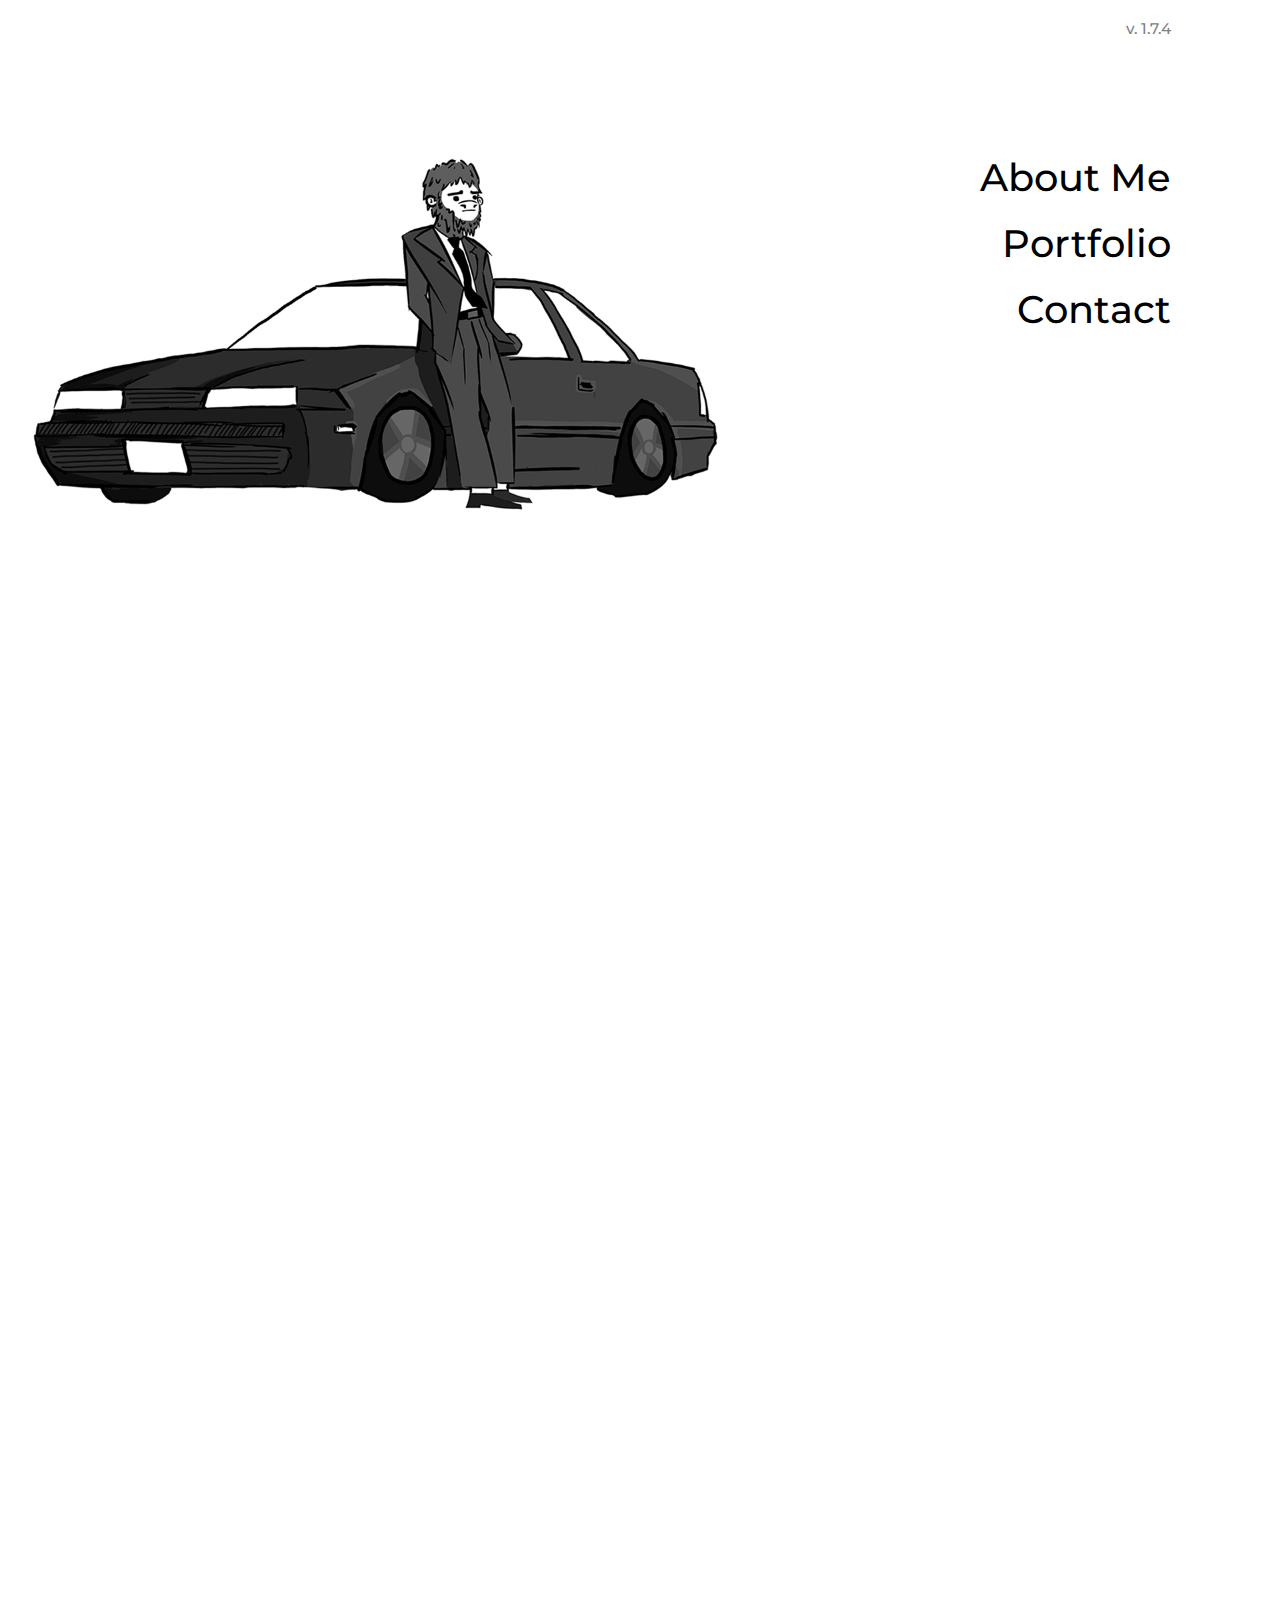
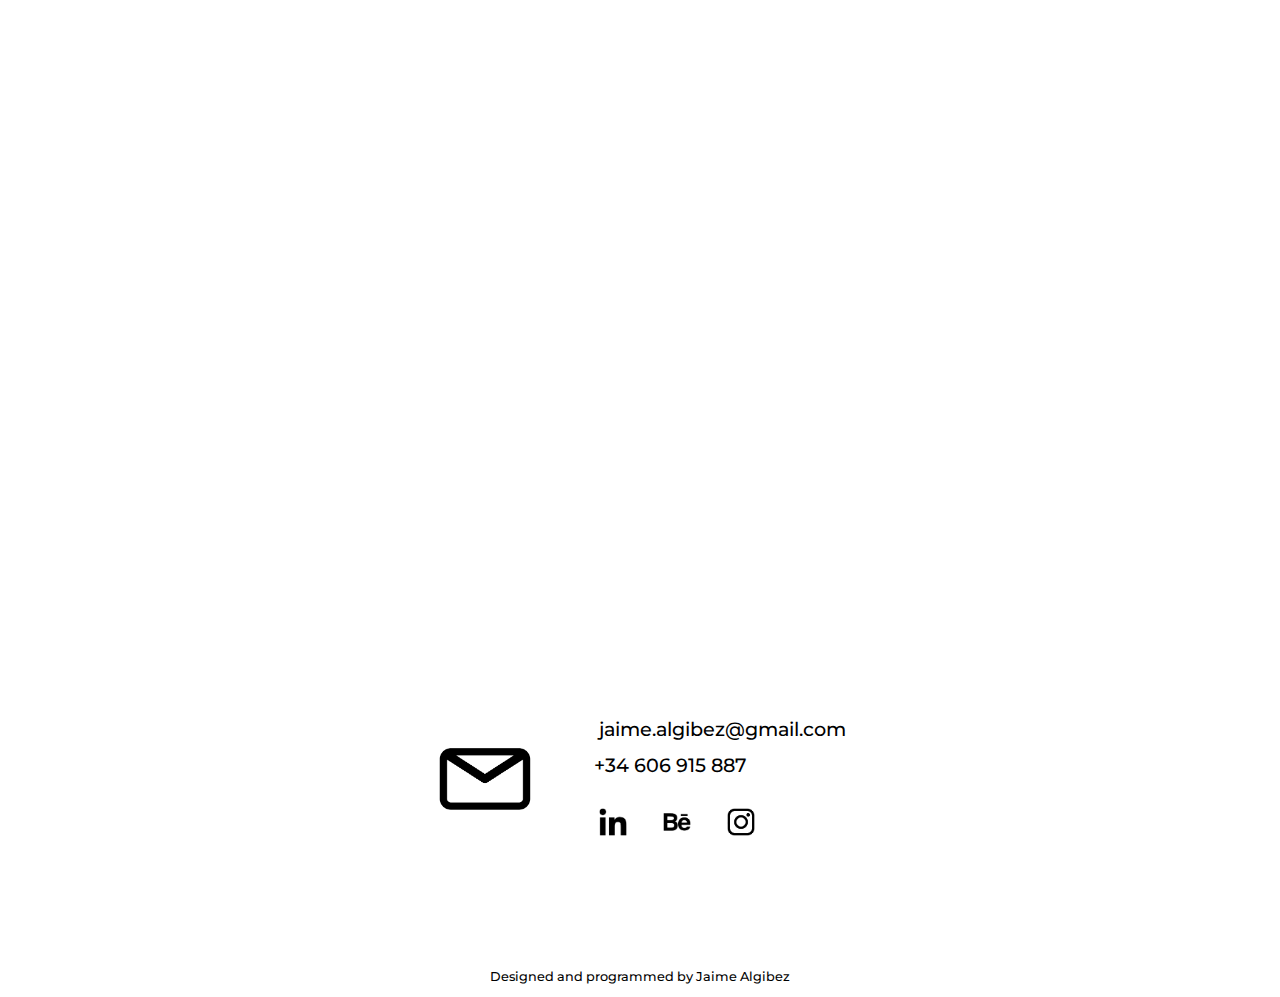
==== index.html @ 97a629f0 "Arreglo" ====
<!doctype html>
<html lang="en">
	<head>
		<meta charset="UTF-8">
		<link rel="stylesheet" href="Resources/Styles.css">
		<link rel="icon" href="Resources/Favicon JA.ico">
		<title>Jaime Algibez</title>
    	<meta name="description" content="I am a creative trained in advertising with a passion for the world of videogames.">
      	<meta name="keywords" content="Creativity, Advertising, Copywriting, Art Direction, Grafic Design, Motion Graphics, Fotography, Web Design, Game Development">
	</head>
	<body>
		<div class="desktop">
<!--Opening-->
			<section class="opening">
					<img src="Resources/Waiting Chango.gif" alt="A monkey on a suit waits leaning on a car as the wind moves his clothes."/>
					<p class="version">v. 1.7.4</p>
					<ul class="menu">
						<li><a href="#about-me">About Me</a></li>
						<li><a href="#portfolio">Portfolio</a></li>
						<li><a href="#contact">Contact</a></li>
					</ul>
			</section>
<!--About Me-->
			<section id="about-me">
				<table class="slide-in">
					<tr>
						<td width="35%">
							<p class="bio">
								I am a creative trained in advertising with a passion for the world of videogames.
								<br>
								I'm always looking for new challenges that take me out of my comfort zone, because having nothing to do kills me with boredom.
							</p>
						</td>
						<td width="30%">
							<h1 class="name">Jaime&nbsp; Algibez</h1>
							<img src="Resources/About/Self portrait.jpg" alt="Jaime Algibez self portrait, he is wearing all black and holding the camera."/>
						</td>
						<td width="35%">
							<div class="skills">
								<div class="skill-icon">
										<img src="Resources/About/Skills/adobe-skills.png" alt="The Adobe logo."/>
											<span class="skill-icon-text">I am proficient in Photoshop, Camera Raw, Illustrator, Indesign, Premier and After Effects.</span>
								</div>
								<div class="skill-icon">
										<img src="Resources/About/Skills/copywriting-skills.png" alt="A caligraphic pen icon."/>
											<span class="skill-icon-text">My reading habits helped me develop an intuition for copywriting.</span>
								</div>
								<div class="skill-icon">
										<img src="Resources/About/Skills/photography-skills.png" alt="A camera icon."/>
											<span class="skill-icon-text">Photography allows me to tell stories in an instant, through a digital or analogue canvas.</span>
								</div>
								<div class="skill-icon">
										<img src="Resources/About/Skills/programing-skills.png" alt="A coding icon."/>
											<span class="skill-icon-text">I found so much creativity in coding that I had to try it myself, so I learnt HTML and CSS. Currently I'm learning Java.</span>
								</div>
							</div>
							<p>Problem solving</p>
								<div class="progress-container" id="progress1">
									<div class="progress-bar"></div>
									<div></div><div></div><div></div><div></div>
								</div>
							<p class="stats">Creative thinking</p>
								<div class="progress-container" id="progress2">
									<div class="progress-bar"></div>
									<div></div><div></div><div></div><div></div>
								</div>
							<p class="stats">Organization</p>
								<div class="progress-container" id="progress3">
									<div class="progress-bar"></div>
									<div></div><div></div><div></div><div></div>
								</div>
							<p class="stats">Comunication</p>
							<div class="progress-container" id="progress4">
								<div class="progress-bar"></div>
								<div></div><div></div><div></div><div></div>
							</div>
							<script>
								document.addEventListener('DOMContentLoaded', (event) => {
								let observer = new IntersectionObserver((entries, observer) => { 
									entries.forEach(entry => {
									if(entry.isIntersecting){
										let progressBar = entry.target.querySelector('.progress-bar');
										switch(entry.target.id){
										case 'progress1':
											progressBar.style.width = '100%';
											break;
										case 'progress2':
											progressBar.style.width = '80%';
											break;
										case 'progress3':
											progressBar.style.width = '100%';
											break;
										case 'progress4':
											progressBar.style.width = '70%';
											break;
										}
										observer.unobserve(entry.target);
									}
									});
								}, { threshold: 1.0 });
							
								document.querySelectorAll('.progress-container').forEach(container => {
									observer.observe(container);
								});
								});
							</script>
						</td>
					</tr>
				</table>
			</section>
			<script>
				document.addEventListener('DOMContentLoaded', (event) => {
				const observer = new IntersectionObserver((entries) => {
					entries.forEach(entry => {
					if (entry.isIntersecting) {
						entry.target.classList.add('visible');
					}
					});
				}, {
					threshold: 0.5 // Adjust if needed
				});
			
				const table = document.querySelector('.slide-in');
				observer.observe(table);
				});
			</script>
<!--Portfolio-->
			<section id="portfolio">
				<div class="portfolio-gallery">
					<div class="column">
						<div class="horizontal-work">
							<a href="Pages/MidnightSnack.html">
								<video class="work-video" src="Resources/Portfolio/Midnight Snack/Midnight Snack - Cover.mp4" muted onmouseover="this.play()" onmouseout="this.pause();this.currentTime=0;" alt="Videogame developed during and winer of the UEM Dreamjam 2024."></video>
							</a>
						</div>
						<div class="square-work">
							<a href="Pages/Poema.html">
								<video class="work-video" src="Resources/Portfolio/Poema/Poema - Cover.mp4" muted onmouseover="this.play()" onmouseout="this.pause();this.currentTime=0;" alt="Advertisement for the Red Cross."></video>
							</a>
						</div>
						<div class="square-work">
							<a href="Pages/WWWBWD.html">
								<video class="work-video" src="Resources/Portfolio/WWWBWD/WWWBWD - Cover.mp4" muted onmouseover="this.play()" onmouseout="this.pause();this.currentTime=0;" alt="Print graphic campaign for the new sizes of the SAKURA Pigma Micorn pens."></video>
							</a>
						</div>
						<div class="square-work">
							<a href="Pages/ScrubMommy.html">
								<video class="work-video" src="Resources/Portfolio/Scrub Mommy/Scrub Mommy - Cover.mp4" muted onmouseover="this.play()" onmouseout="this.pause();this.currentTime=0;" alt="Packaging design for Scrub Mommy, Premium Wonder Wash up, and Magic Multisurface Cleaner."></video>
							</a>
						</div>
						<div class="square-work">
							<a href="Pages/PlayinHell.html">
								<video class="work-video" src="Resources/Portfolio/Play in Hell/Play in Hell - Cover.mp4" muted onmouseover="this.play()" onmouseout="this.pause();this.currentTime=0;" alt="Launch action for Diablo IV."></video>
							</a>
						</div>
					</div>
					<div class="column">
						<div class="vertical-work">
							<a href="Pages/ProximaestacionIKEA.html">
								<video class="work-video" src="Resources/Portfolio/Próxima estación IKEA/Próxima estación IKEA - Cover.mp4" muted onmouseover="this.play()" onmouseout="this.pause();this.currentTime=0;" alt="Exterior graphic campaign for the new IKEA shop in Madrid."></video>
							</a>
						</div>
						<div class="square-works-column">
							<div class="left-square-work">
								<a href="Pages/LaVeladaSobrada.html">
									<video class="work-video" src="Resources/Portfolio/La Velada Sobrada/La Velada Sobrada - Cover.mp4" muted onmouseover="this.play()" onmouseout="this.pause();this.currentTime=0;" alt="Notoriety action to make KFC even more relevant among the youth."></video>
								</a>
							</div>
							<div class="left-square-work">
								<a href="Pages/TheHumanHarmony.html">
									<video class="work-video" src="Resources/Portfolio/The Human Harmony/The Human Harmony - Cover.mp4" muted onmouseover="this.play()" onmouseout="this.pause();this.currentTime=0;" alt="Visual identity for Eurovision 2025."></video>
								</a>
							</div>
						</div>
						<div class="horizontal-work">
							<a href="Pages/Miscellany.html">
								<video class="work-video" src="Resources/Portfolio/Miscellany/Miscellany - Cover.mp4" muted onmouseover="this.play()" onmouseout="this.pause();this.currentTime=0;" alt="Mainly photographs made by Jaime Algibez and some pieces of other disciplines."></video>
							</a>
						</div>
					</div>
				</div>
			</section>
<!--Contact--> 
			<section id="contact">
				<div class="images-container">
					<img id="mail-image" src="Resources/Contact/mail-image.png" alt="A card icon."/>
					<img id="number-image" src="Resources/Contact/number-image.png" alt="A phone icon."/>
					<img id="linkedin-image" src="Resources/Contact/linkedin-logo.png" alt="The Linkedin logo."/>
					<img id="behance-image" src="Resources/Contact/behance-logo.png" alt="The Behance logo."/>
					<img id="instagram-image" src="Resources/Contact/instagram-logo.png" alt="The Instagram logo."/>
				</div>
				<div class="content-container">
					<div class="text-list">
						<a href="#mail-image">
							<p id="mail-link" class="contact-texts">
								&nbsp;jaime.algibez@gmail.com
							</p>
						</a>
						<a href="#number-image" >
							<p class="contact-texts">
								+34 606 915 887
							</p>
						</a>
						<div class="social-media-container">
							<div class="social-media">
								<a href="#linkedin-image">
									<img id="linkedin-link" src="Resources/Contact/linkedin-logo.png" alt="The Linkedin logo."/>
								</a>
							</div>
							<div class="social-media">
								<a href="#behance-image">
									<img id="behance-link" src="Resources/Contact/behance-logo.png" alt="The Behance logo."/>
								</a>
							</div>
							<div class="social-media">
								<a href="#instagram-image">
									<img id="instagram-link" src="Resources/Contact/instagram-logo.png" alt="The Instagram logo."/>
								</a>
							</div>
						</div>
					</div>
				</div>
			</section>
			<script>
				const contentContainer = document.querySelector('.content-container');

				contentContainer.addEventListener('mouseover', (e) => {
					const target = e.target.closest('a');

						if (!target) return;

						const imageId = target.getAttribute('href').slice(1);
						const image = document.getElementById(imageId);
						image.scrollIntoView({ behavior: 'smooth' });
					});


				document.getElementById("mail-link").addEventListener("click",function(){
					window.open('mailto:jaime.algibez@gmail.com', '_blank');
						})
				document.getElementById("linkedin-link").addEventListener("click",function(){
					window.open('https://www.linkedin.com/in/jaimealgibez/', '_blank');
						})
				document.getElementById("behance-link").addEventListener("click",function(){
					window.open('https://www.behance.net/jaimeha', '_blank');
						})
				document.getElementById("instagram-link").addEventListener("click",function(){
					window.open('https://www.instagram.com/jaimenumeros/', '_blank');
						})
			</script>
<!--Footer-->
			<footer>
				<p class="footer">Designed and programmed by Jaime Algibez</p>
			</footer>
		</div>



<!--Phone Version-->

<!--About Me-->
		<div class="phone">
			<section>
				<img src="Resources/Waiting Chango.gif" alt="A monkey on a suit waits leaning on a car as the wind moves his clothes, next to him its Jaime Algibez."/>
				<h1 class="p-h1">JAIME ALGIBEZ</h1>
					<div class="p-bio">
						<p class="p-copy">
							I am a creative trained in advertising with a passion for the world of videogames.
							<br>
							I'm always looking for new challenges that take me out of my comfort zone, because having nothing to do kills me with boredom.
						</p>
					</div>
					<!--
					<div class="p-skills">
						<div class="p-skill-icon">
								<img src="Resources/About/Skills/adobe-skills.png" alt="The Adobe logo."/>
									<span class="p-skill-icon-text">I am proficient in Photoshop, Camera Raw, Illustrator, Indesign, Premier and After Effects.</span>
						</div>
						<div class="p-skill-icon">
								<img src="Resources/About/Skills/copywriting-skills.png" alt="A caligraphic pen icon."/>
									<span class="p-skill-icon-text">My reading habits helped me develop an intuition for copywriting.</span>
						</div>
						<div class="p-skill-icon">
								<img src="Resources/About/Skills/photography-skills.png" alt="A camera icon."/>
									<span class="p-skill-icon-text">Photography allows me to tell stories in an instant, through a digital or analogue canvas.</span>
						</div>
						<div class="p-skill-icon">
								<img src="Resources/About/Skills/programing-skills.png" alt="A coding icon."/>
									<span class="p-skill-icon-text">I found so much creativity in coding that I had to try it myself, so I learnt HTML and CSS. Currently I'm learning Java.</span>
						</div>
					</div>-->
			</section>
<!--Portfolio-->
			<section>
					<a href="Pages/Poema.html">
						<video class="work-video" src="Resources/Portfolio/Poema/Poema - Cover.mp4" muted onmouseover="this.play()" onmouseout="this.pause();this.currentTime=0;" alt="Launch action for Diablo IV."></video>
					</a>

					<a href="Pages/TheHumanHarmony.html">
						<video class="work-video" src="Resources/Portfolio/The Human Harmony/The Human Harmony - Cover.mp4" muted onmouseover="this.play()" onmouseout="this.pause();this.currentTime=0;" alt="Launch action for Diablo IV."></video>
					</a>

					<a href="Pages/ScrubMommy.html">
						<video class="work-video" src="Resources/Portfolio/Scrub Mommy/Scrub Mommy - Cover.mp4" muted onmouseover="this.play()" onmouseout="this.pause();this.currentTime=0;" alt="Launch action for Diablo IV."></video>
					</a>
			</section>
<!--Contact-->
			<section class="p-contact">
				<a class="p-contact-info" href="mailto:jaime.algibez@gmail.com" target="_blank">jaime.algibez@gmail.com</a>
					<br><br>
				<a class="p-contact-info">+34 606 915 887</a>
					<br>
				<div class="p-social-media-container">
					<div class="p-social-media">
						<a href="https://www.linkedin.com/in/jaimealgibez/" target="_blank">
							<img src="Resources/Contact/linkedin-logo.png" alt="The Linkedin logo."/></a>
					</div>
					<div class="p-social-media">
						<a href="https://www.behance.net/jaimeha" target="_blank">
							<img src="Resources/Contact/behance-logo.png" alt="The Behance logo."/>
						</a>
					</div>
					<div class="p-social-media">
						<a href="https://www.instagram.com/jaimenumeros/" target="_blank">
							<img src="Resources/Contact/instagram-logo.png" alt="The Instagram logo."/>
						</a>
					</div>
				</div>
			</section>
<!--Footer-->
			<footer>
				<p class="p-footer">Designed and programed by Jaime Algibez</p>
			</footer>
		</div>
	</body>
</html>
---- Resources/Styles.css ----
/*Hidding mechanism*/

  .phone {
    display: none;}

  @media screen and (orientation: portrait) {
    .desktop {
      display: none;}
    
    .phone {
      display: block;}}



/*Fonts*/

  @font-face {
    font-family: "Lemon Milk Light";
    src: url("Fonts/Lemon\ Milk\ Light.otf");
    font-weight: normal;
    font-style: normal;}

    @font-face {
      font-family: "Montserrat Medium";
      src: url("Fonts/Montserrat\ Medium.ttf");
      font-weight: normal;
      font-style: normal;}



/*General settings*/

  html {
    scroll-behavior: smooth;
    width: 100%;}

  body {
    background-color: white;
    margin: 0px;}

  p {
    font-family: "Montserrat Medium";
    font-size: 1vw;
    color: black;
    padding: 0;
    margin: 0;}

  a {
    text-decoration: none;
    font-family: "Montserrat Medium";
    color: black;}

  a:hover {
    color: green;}

  h1 {
    font-family: "Lemon Milk Light";
    font-size: 2vw;
    color: green;
    padding: 0;
    margin: 0;
    line-height: 1;}

  h2 {
    font-family: "Montserrat Medium";
    font-size: 1vw;
    color: grey;
    padding: 0;
    margin: 0;}

  img {
    width: 100%;
    display: block;}

  video {
    width: 100%;
    display: block;}

  iframe {
    display: block;}



/*Desktop*/

  /*Opening*/

    .opening {
      width: 100%;
      background-color: white;}

    .version {
      position: absolute;
      top: 1.5vw;
      right: 8.5vw;
      font-family: "Montserrat Medium";
      font-size: 1.2vw;
      color: grey;}

    .menu {
      position: absolute;
      top: 12vw;
      right: 8.5vw;
      text-align: right;
      font-family: "Montserrat Medium";
      font-size: 3vw;}

    li {
      list-style-type: none;
      padding-bottom: 1.5vw;}



  /*About Me*/

    .slide-in {
      transform: translateY(100px);
      opacity: 0;
      transition: all 0.5s ease-out;}

    .slide-in.visible {
      transform: translateY(0);
      opacity: 1;
      width: 100%;}

    .name {
      position: absolute;
      top: 37vw;
      left: 13.3vw;
      font-family: "Lemon Milk Light";
      font-size: 8.36vw;
      letter-spacing: 0.08em;
      color: green;
      z-index: 4;}

    .bio {
      padding-left: 16.5vw;
      text-align: left;
      font-size: 1.1vw;}

    .skills {
      display: flex;
      width: 70%;
      margin-bottom: 3vw;}

    .skill-icon {
      background-color: white;
      position: relative;
      width: 3vw;
      height: 3vw;
      margin: auto;}
    
    .skill-icon:hover {
      background-color: green;}
    
    .skill-icon .skill-icon-text {
      visibility: hidden;
      width: 13.5vw;
      position: absolute;
      z-index: 1;
      bottom: 150%;
      font-family: "Montserrat Medium";
      font-size: 1vw;
      color: black;
      text-align: start;
      opacity: 0%;
      transition: 0.3s;}
    
    .skill-icon:hover .skill-icon-text {
      visibility: visible;
      opacity: 100%;
      transition: opacity 0.5s;}

    .stats {
      padding-top: 0.7vw;}

    .progress-container {
      width: 70%;
      background-color: lightgray;
      position: relative;
      height: 1vw;
      border-radius: 0.5vw;
      overflow: hidden;
      margin-bottom: 0.3vw;}

    .progress-bar {
      height: 100%;
      background-color: green;
      width: 0%;
      border-radius: 0.5vw;
      transition: width 2s ease-in-out;
      position: relative;}

    .progress-container > div:not(.progress-bar) {
      position: absolute;
      top: 0;
      bottom: 0;
      width: 0.1vw;
      background-color: white;}

    .progress-container > div:nth-child(2) { left: 20%; }
    .progress-container > div:nth-child(3) { left: 40%; }
    .progress-container > div:nth-child(4) { left: 60%; }
    .progress-container > div:nth-child(5) { left: 80%; }



  /*Portfolio*/

    .portfolio-gallery {
      width: 100%;
      display: flex;
      flex-flow: row wrap;
      align-content: center;
      justify-content: center;
      align-items: center;}

      .column {
        width: 50%;
        display: flex;
        flex-flow: row wrap;}

        .horizontal-work {
          width: 100%;
          aspect-ratio: 2 / 1;}

        .square-work {
          width: 50%;
          aspect-ratio: 1 / 1;}

        .vertical-work {
          width: 50%;
          aspect-ratio: 1 / 2;}

        .square-works-column {
          width: 50%;}

        .left-square-work {
          width: 100%;
          aspect-ratio: 1/1;}

      .work-video {
        width: 100%;
        height: 100%;
        object-fit: cover;}



  /*Contact*/

    #contact {
      display: flex;
      gap: 2rem;
      align-items: center;
      justify-content: center;
      padding-top: 10vw;
      padding-bottom: 8vw;
      padding-left: 20vw;
      padding-right: 20vw;}

    .images-container {
      width: 10vw;
      height: 10vw;
      background-color: white;
      display: flex;
      overflow-x: auto;
      scroll-snap-type: x mandatory;
      scroll-behavior: smooth;
      -webkit-overflow-scrolling: touch;
      overflow: hidden;}

    .images-container img {
      scroll-snap-align: center;}

    .contact-texts {
      font-size: 1.5vw;
      margin: 1vw;}

    .contact-texts:hover {
      color: green;}

    .social-media-container{
      display: flex;}

    .social-media {
      background-color: white;
      width: 3vw;
      height: 3vw;
      margin: 1vw;}

    .social-media:hover {
      background-color: green;}



  /*Footer*/

    footer {
      text-align: center;
      color: grey;
      padding-top: 1vw;
      padding-bottom: 1vw;}


    
  /*Portfolio pages*/

    .date {
      color: grey;}

    .esp {
      color: gray;}

    .work-opening {
      display: flex;
      flex-flow: row wrap;
      padding: 4vw;
      justify-content: space-between;}

      .titles {
        width: 30%;}

      .descriptions {
        width: 30%;
        text-align: justify;
        text-justify: inter-word;}

    .work-body {
      display: flex;
      flex-flow: row wrap;
      justify-content: space-between;
      padding-left: 4vw;
      padding-right: 4vw;}

      .line1 {
        width: 30%;
        padding-bottom: 4vw;}

      .line2 {
        width: 100%;
        padding-bottom: 4vw;}

    .work-body-fullscreen {
      display: flex;
      flex-flow: row wrap;
      justify-content: space-between;}

      .line3 {
        width: 50%;}

      .line4 {
        width: 100%;}

      .line5 {
        width: 20%;
        padding-left: 40%;
        padding-right: 40%;
        padding-bottom: 4vw;}

      .line6 {
        width: 33.33%;}

      .youtube-video {
        width: 100%;
        aspect-ratio: 16 / 9;}

      .slim-youtube-video {
        width: 100%;
        height: 23.66vw;}

    .footer-contact {
      font-size: 1vw;}



  /*Lightbox*/

    * {
      box-sizing: border-box;
      padding: 0px;
      margin: 0px;}
      
    #container {
      max-width: 100%;}
    
    .image-gallery {
      display: flex;
      flex-wrap: wrap;
      justify-content: space-between;
      padding-left: 4vw;
      padding-right: 4vw;
      align-items: top;}
    
    .image-gallery img {
      max-width: 27.3vw;
      padding-bottom: 4vw;}



/*Phone Version*/

  /*About Me*/

    .p-h1 {
      font-size: 8vw;
      margin-left: 2vw;}

    .p-bio {
      width: 70%;
      margin-top: 5vw;
      margin-left: 2vw;
      margin-bottom: 5vw;}

    .p-copy {
      font-size: 4vw;}
/*

      .p-skills {
        display: flex;
        flex-flow: row wrap;
        margin-top: 15vw;
        margin-bottom: 40vw;}
    
      .p-skill-icon {
        background-color: white;
        position: relative;
        width: 25vw;
        height: 25vw;
        margin: auto;}
      
      .p-skill-icon:hover {
        background-color: green;}
      
      .p-skill-icon .skill-icon-text {
        visibility: hidden;
        width: 1000vw;
        position: absolute;
        z-index: 1;
        bottom: 150%;
        font-family: "Montserrat Medium";
        font-size: 10vw;
        color: black;
        text-align: start;
        opacity: 0%;
        transition: 0.3s;}
      
      .p-skill-icon:hover .skill-icon-text {
        visibility: visible;
        opacity: 100%;
        transition: opacity 0.5s;}
*/


  /*Contact*/

    .p-contact {
      text-align: center;
      margin-top: 20vw;
      margin-bottom: 5vw;}
  
    .p-contact-info {
      font-size: 4vw;}

    .p-social-media-container{
      display: flex;
      flex-flow: row wrap;
      justify-content: center;}
  
    .p-social-media {
      background-color: white;
      width: 8vw;
      height: 8vw;
      margin: 7vw;}
  
    .p-social-media:hover {
      background-color: green;}



  /*Footer*/

    .p-footer {
      font-size: 3vw;
      margin-bottom: 1vw;
      margin-top: 1vw;}
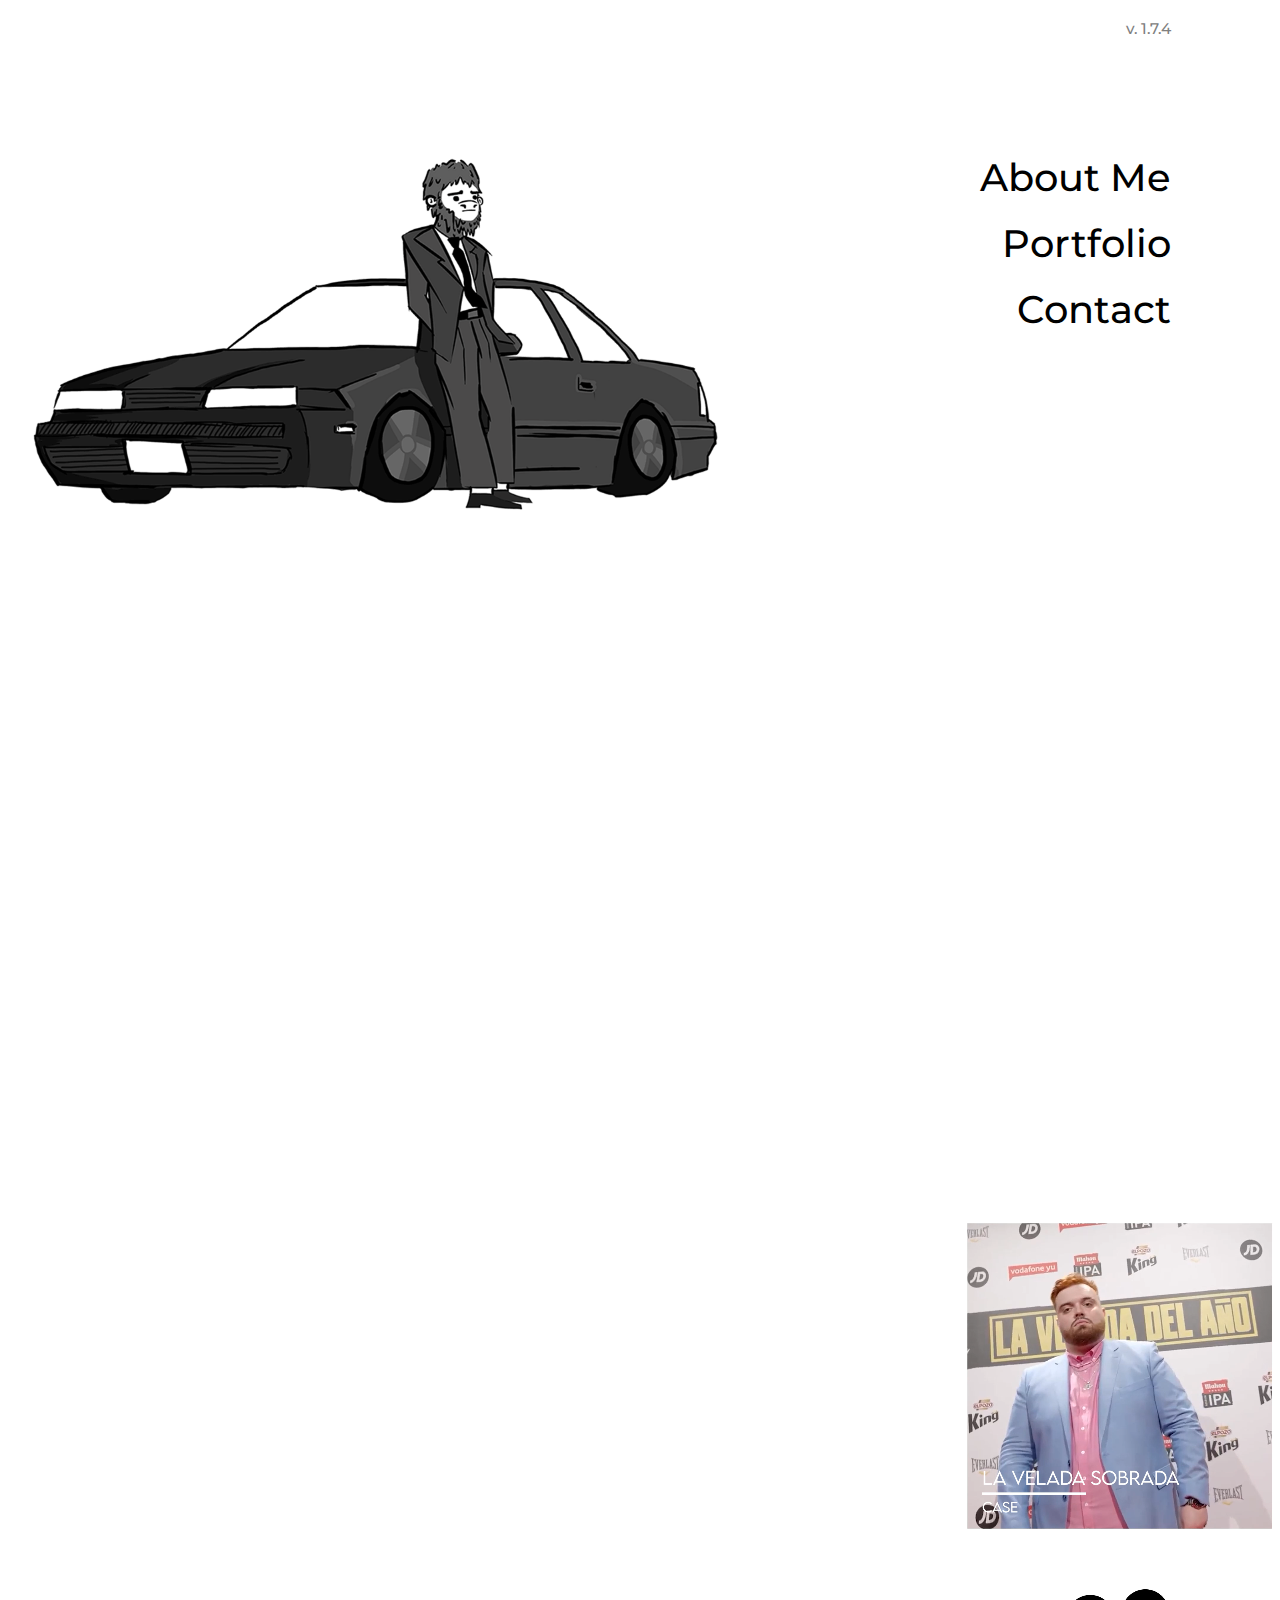
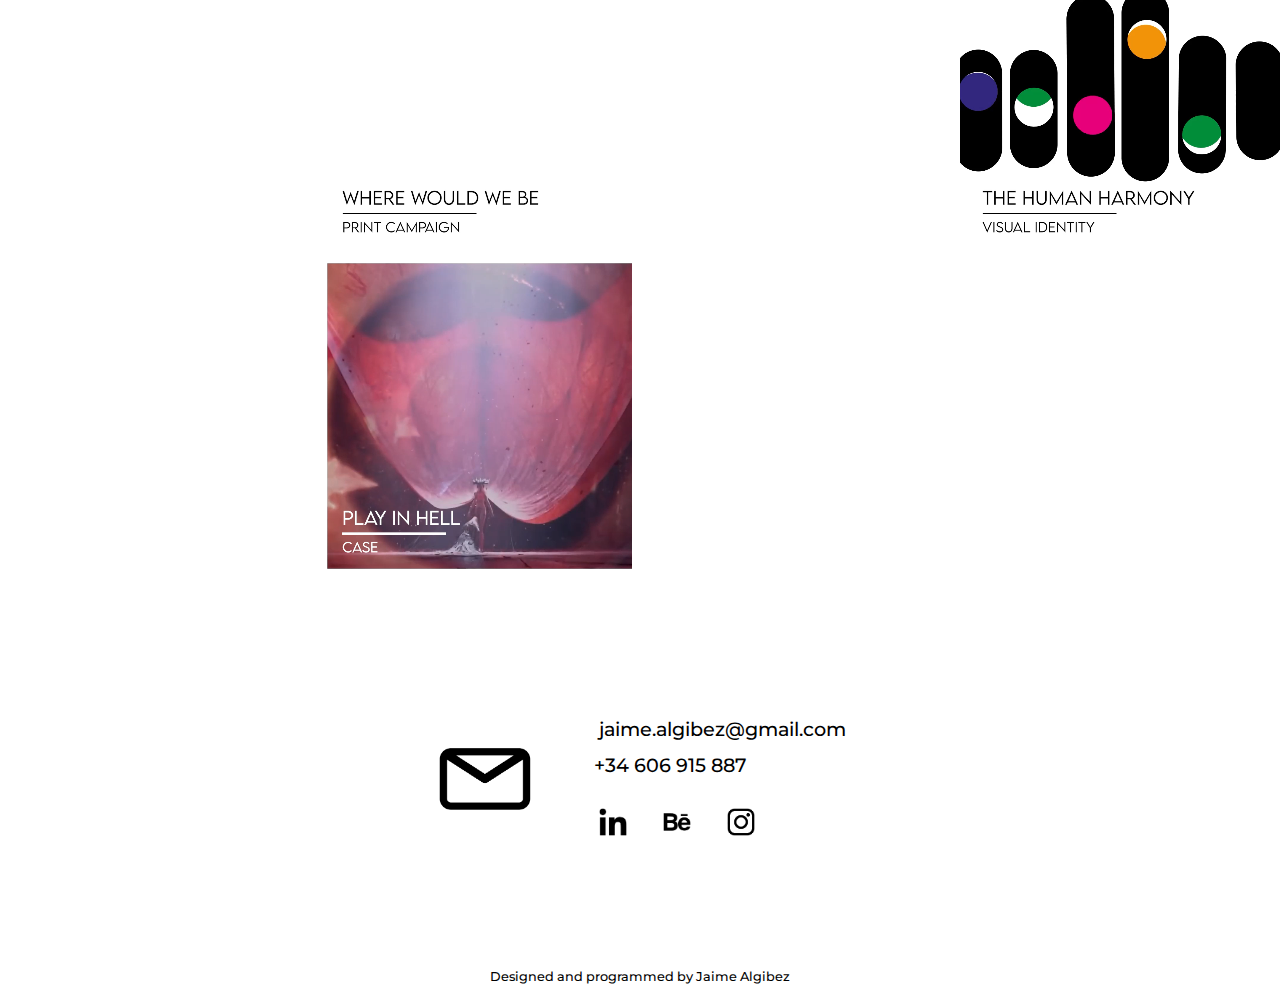
==== commit 70e9eb02: "Botones" ====
--- a/index.html
+++ b/index.html
@@ -291,7 +291,8 @@
 					</div>-->
 			</section>
 <!--Portfolio-->
-			<section>
+			<section class="p-portfolio">
+
 					<a href="Pages/Poema.html">
 						<video class="work-video" src="Resources/Portfolio/Poema/Poema - Cover.mp4" muted onmouseover="this.play()" onmouseout="this.pause();this.currentTime=0;" alt="Launch action for Diablo IV."></video>
 					</a>
@@ -303,6 +304,45 @@
 					<a href="Pages/ScrubMommy.html">
 						<video class="work-video" src="Resources/Portfolio/Scrub Mommy/Scrub Mommy - Cover.mp4" muted onmouseover="this.play()" onmouseout="this.pause();this.currentTime=0;" alt="Launch action for Diablo IV."></video>
 					</a>
+
+					<button onclick="Load1()" id="loadbutton1">Load More</button>
+
+					<a  href="Pages/ScrubMommy.html">
+						<video id="work4" class="hidden-work-video" src="Resources/Portfolio/Scrub Mommy/Scrub Mommy - Cover.mp4" muted onmouseover="this.play()" onmouseout="this.pause();this.currentTime=0;" alt="Launch action for Diablo IV."></video>
+					</a>
+					<a  href="Pages/ScrubMommy.html">
+						<video id="work5" class="hidden-work-video" src="Resources/Portfolio/Scrub Mommy/Scrub Mommy - Cover.mp4" muted onmouseover="this.play()" onmouseout="this.pause();this.currentTime=0;" alt="Launch action for Diablo IV."></video>
+					</a>
+					<a  href="Pages/ScrubMommy.html">
+						<video id="work6" class="hidden-work-video" src="Resources/Portfolio/Scrub Mommy/Scrub Mommy - Cover.mp4" muted onmouseover="this.play()" onmouseout="this.pause();this.currentTime=0;" alt="Launch action for Diablo IV."></video>
+					</a>
+
+					<button onclick="Load2()" id="loadbutton2">Load More</button>
+
+					<a  href="Pages/ScrubMommy.html">
+						<video id="work7" class="hidden-work-video" src="Resources/Portfolio/Scrub Mommy/Scrub Mommy - Cover.mp4" muted onmouseover="this.play()" onmouseout="this.pause();this.currentTime=0;" alt="Launch action for Diablo IV."></video>
+					</a>
+					<a  href="Pages/ScrubMommy.html">
+						<video id="work8" class="hidden-work-video" src="Resources/Portfolio/Scrub Mommy/Scrub Mommy - Cover.mp4" muted onmouseover="this.play()" onmouseout="this.pause();this.currentTime=0;" alt="Launch action for Diablo IV."></video>
+					</a>
+					<a  href="Pages/ScrubMommy.html">
+						<video id="work9" class="hidden-work-video" src="Resources/Portfolio/Scrub Mommy/Scrub Mommy - Cover.mp4" muted onmouseover="this.play()" onmouseout="this.pause();this.currentTime=0;" alt="Launch action for Diablo IV."></video>
+					</a>
+
+					<script>
+						function Load1() {
+							document.getElementById('loadbutton1').style.display = 'none';
+							document.getElementById('work4').style.display = 'block';
+							document.getElementById('work5').style.display = 'block';
+							document.getElementById('work6').style.display = 'block';
+							document.getElementById('loadbutton2').style.display = 'block';}
+	
+						function Load2() {
+							document.getElementById('loadbutton2').style.display = 'none';
+							document.getElementById('work7').style.display = 'block';
+							document.getElementById('work8').style.display = 'block';
+							document.getElementById('work9').style.display = 'block';}
+					</script> 
 			</section>
 <!--Contact-->
 			<section class="p-contact">
--- a/Resources/Styles.css
+++ b/Resources/Styles.css
@@ -243,6 +243,12 @@
         width: 100%;
         height: 100%;
         object-fit: cover;}
+
+      .hidden-work-video {
+        width: 100%;
+        height: 100%;
+        object-fit: cover;
+        display: none;}
 
 
 
@@ -450,6 +456,57 @@
         transition: opacity 0.5s;}
 */
 
+  /*Portfolio*/
+
+  .p-portfolio {
+    text-align: center;}
+  
+  #loadbutton1 {
+    background-color: rgba(51, 51, 51, 0.05);
+    border-radius: 8px;
+    border-width: 0;
+    color: #333333;
+    cursor: pointer;
+    display: inline-block;
+    font-family: "Montserrat";
+    font-size: 14px;
+    font-weight: 500;
+    line-height: 20px;
+    list-style: none;
+    margin-top: 5vw;
+    padding: 10px 12px;
+    text-align: center;
+    transition: all 200ms;
+    vertical-align: baseline;
+    white-space: nowrap;
+    user-select: none;
+    -webkit-user-select: none;
+    touch-action: manipulation;}
+
+  #loadbutton2 {
+    display: none;
+    background-color: rgba(51, 51, 51, 0.05);
+    border-radius: 8px;
+    border-width: 0;
+    color: #333333;
+    cursor: pointer;
+    font-family: "Montserrat";
+    font-size: 14px;
+    font-weight: 500;
+    line-height: 20px;
+    list-style: none;
+    margin: auto;
+    margin-top: 5vw;
+    padding: 10px 12px;
+    text-align: center;
+    transition: all 200ms;
+    vertical-align: baseline;
+    white-space: nowrap;
+    user-select: none;
+    -webkit-user-select: none;
+    touch-action: manipulation;}
+
+
 
   /*Contact*/
 
@@ -480,6 +537,6 @@
   /*Footer*/
 
     .p-footer {
-      font-size: 3vw;
+      font-size: 1vw;
       margin-bottom: 1vw;
       margin-top: 1vw;}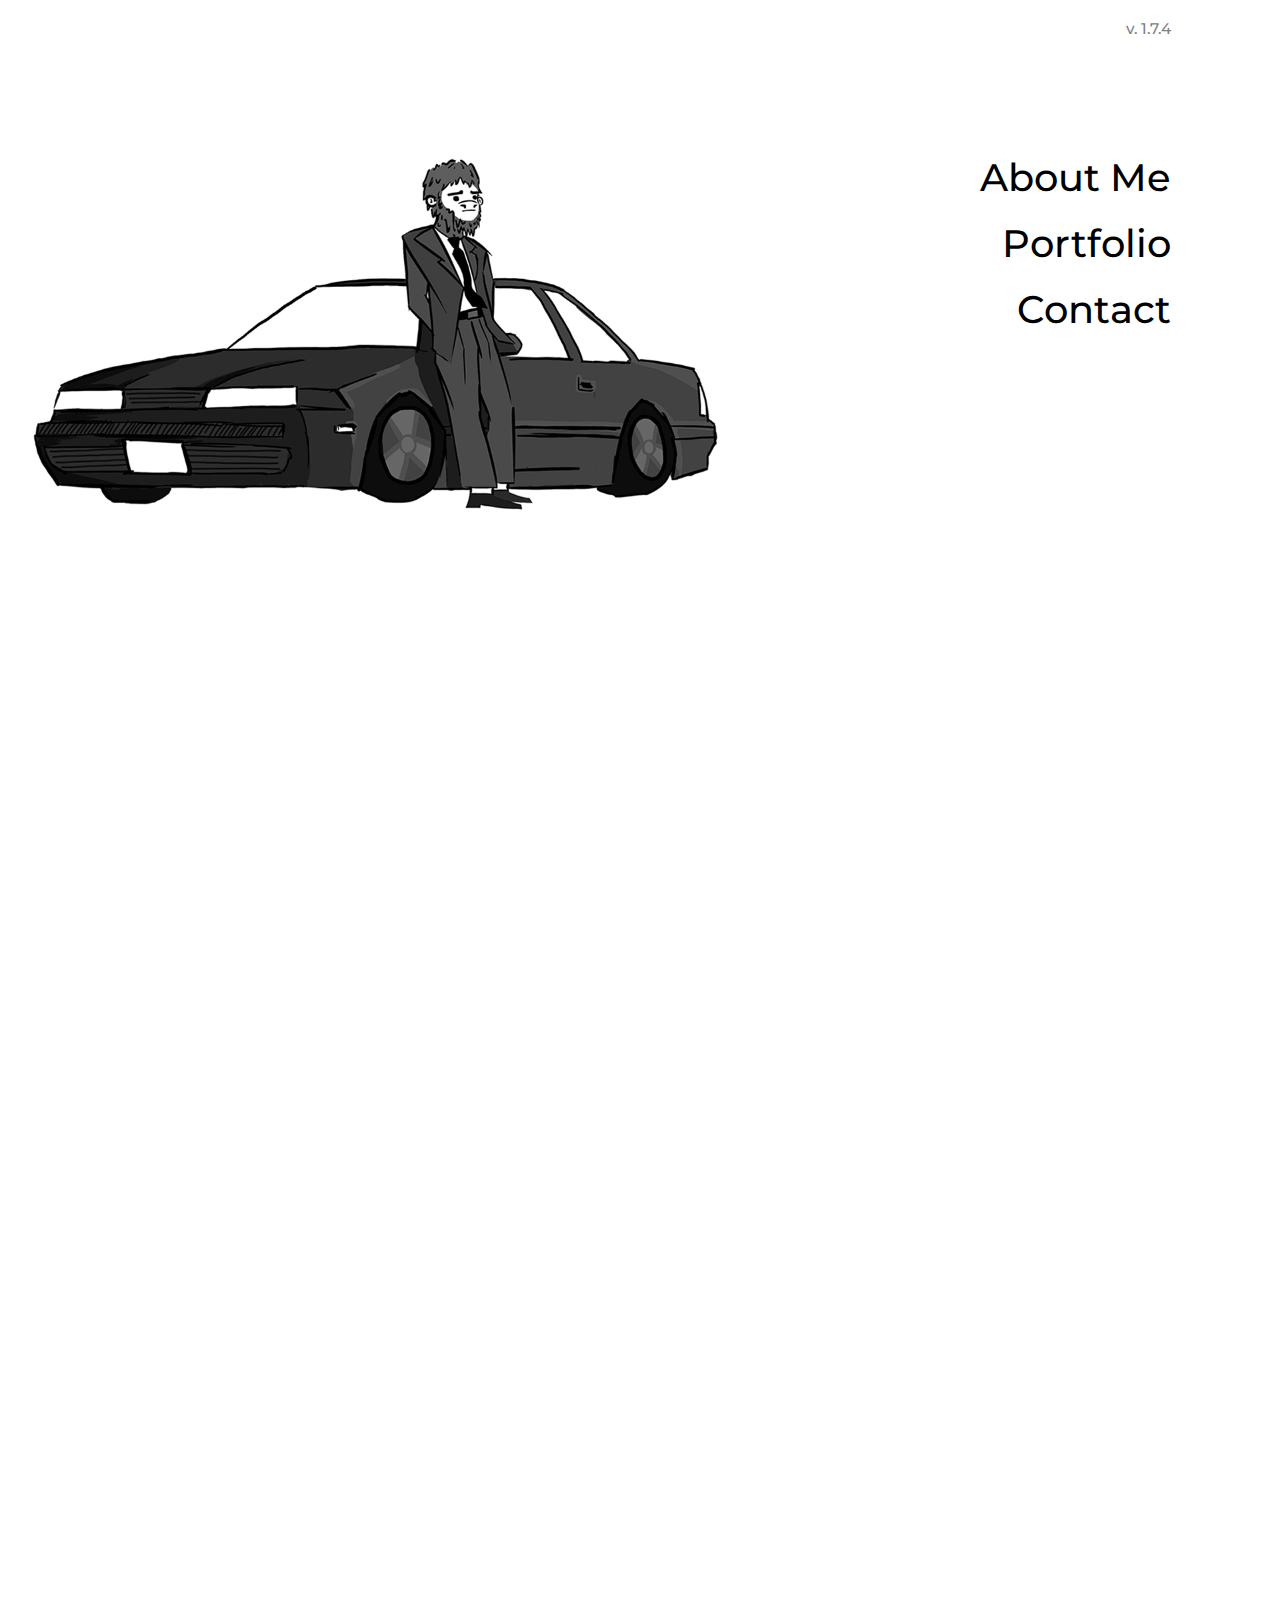
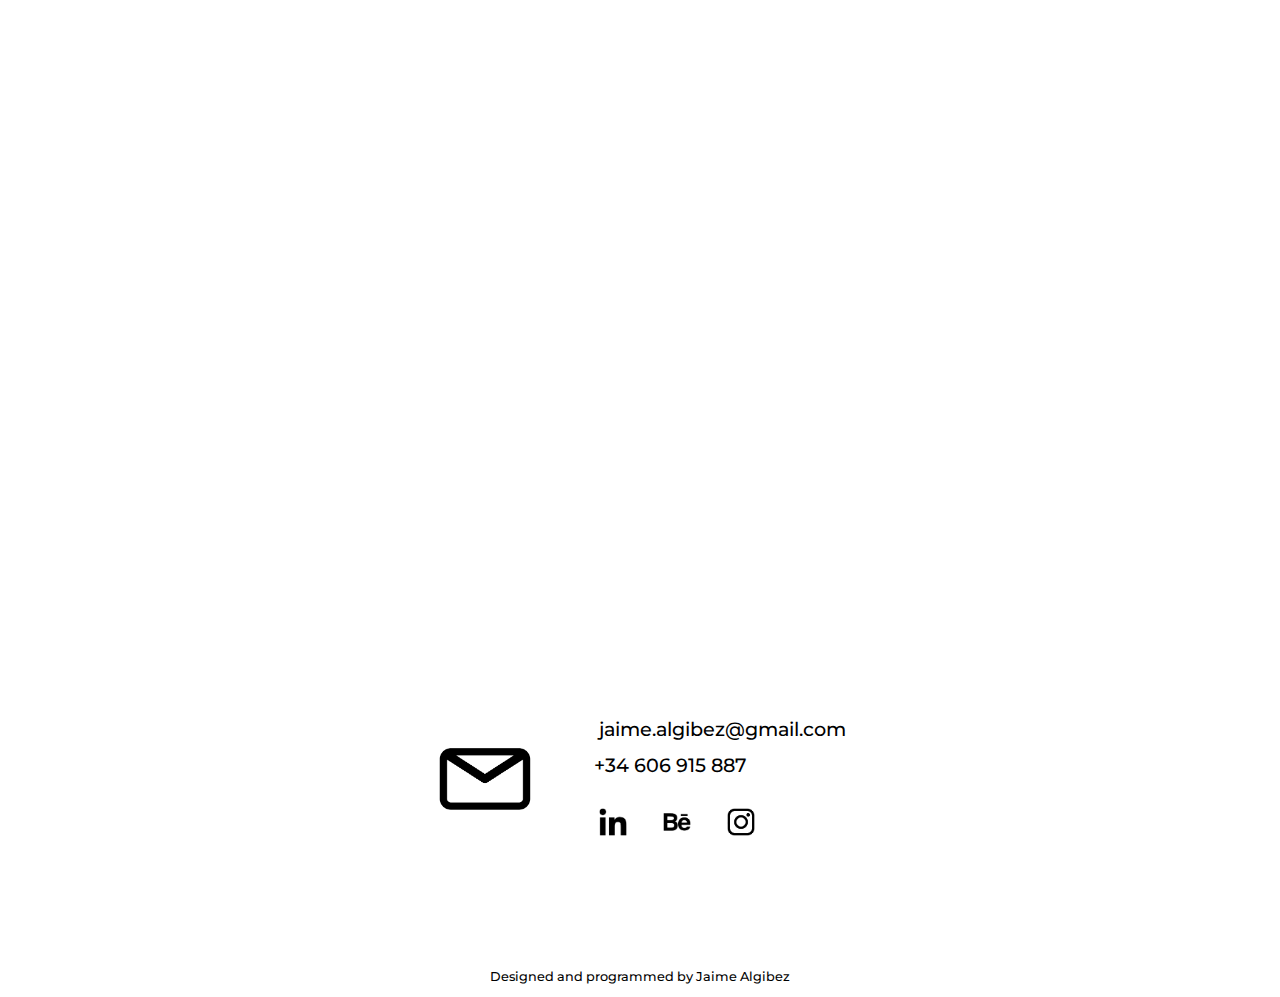
==== commit c4ef27d9: "V3" ====
--- a/index.html
+++ b/index.html
@@ -307,14 +307,14 @@
 
 					<button onclick="Load1()" id="loadbutton1">Load More</button>
 
-					<a  href="Pages/ScrubMommy.html">
-						<video id="work4" class="hidden-work-video" src="Resources/Portfolio/Scrub Mommy/Scrub Mommy - Cover.mp4" muted onmouseover="this.play()" onmouseout="this.pause();this.currentTime=0;" alt="Launch action for Diablo IV."></video>
-					</a>
-					<a  href="Pages/ScrubMommy.html">
-						<video id="work5" class="hidden-work-video" src="Resources/Portfolio/Scrub Mommy/Scrub Mommy - Cover.mp4" muted onmouseover="this.play()" onmouseout="this.pause();this.currentTime=0;" alt="Launch action for Diablo IV."></video>
-					</a>
-					<a  href="Pages/ScrubMommy.html">
-						<video id="work6" class="hidden-work-video" src="Resources/Portfolio/Scrub Mommy/Scrub Mommy - Cover.mp4" muted onmouseover="this.play()" onmouseout="this.pause();this.currentTime=0;" alt="Launch action for Diablo IV."></video>
+					<a  href="Pages/WWWBWD.html">
+						<video id="work4" class="hidden-work-video" src="Resources/Portfolio/WWWBWD/WWWBWD - Cover.mp4" muted onmouseover="this.play()" onmouseout="this.pause();this.currentTime=0;" alt="Launch action for Diablo IV."></video>
+					</a>
+					<a  href="Pages/LaVeladaSobrada.html">
+						<video id="work5" class="hidden-work-video" src="Resources/Portfolio/La Velada Sobrada/La Velada Sobrada - Cover.mp4" muted onmouseover="this.play()" onmouseout="this.pause();this.currentTime=0;" alt="Launch action for Diablo IV."></video>
+					</a>
+					<a  href="Pages/PlayinHell.html">
+						<video id="work6" class="hidden-work-video" src="Resources/Portfolio/Play in Hell/Play in Hell - Cover.mp4" muted onmouseover="this.play()" onmouseout="this.pause();this.currentTime=0;" alt="Launch action for Diablo IV."></video>
 					</a>
 
 					<button onclick="Load2()" id="loadbutton2">Load More</button>
--- a/Resources/Styles.css
+++ b/Resources/Styles.css
@@ -468,13 +468,11 @@
     color: #333333;
     cursor: pointer;
     display: inline-block;
-    font-family: "Montserrat";
-    font-size: 14px;
-    font-weight: 500;
-    line-height: 20px;
+    font-family: "Montserrat Medium";
+    font-size: 4vw;
     list-style: none;
     margin-top: 5vw;
-    padding: 10px 12px;
+    padding: 1.5vw;
     text-align: center;
     transition: all 200ms;
     vertical-align: baseline;
@@ -490,14 +488,12 @@
     border-width: 0;
     color: #333333;
     cursor: pointer;
-    font-family: "Montserrat";
-    font-size: 14px;
-    font-weight: 500;
-    line-height: 20px;
+    font-family: "Montserrat Medium";
+    font-size: 4vw;
     list-style: none;
     margin: auto;
     margin-top: 5vw;
-    padding: 10px 12px;
+    padding: 1.5vw;
     text-align: center;
     transition: all 200ms;
     vertical-align: baseline;
@@ -516,7 +512,7 @@
       margin-bottom: 5vw;}
   
     .p-contact-info {
-      font-size: 4vw;}
+      font-size: 3vw;}
 
     .p-social-media-container{
       display: flex;
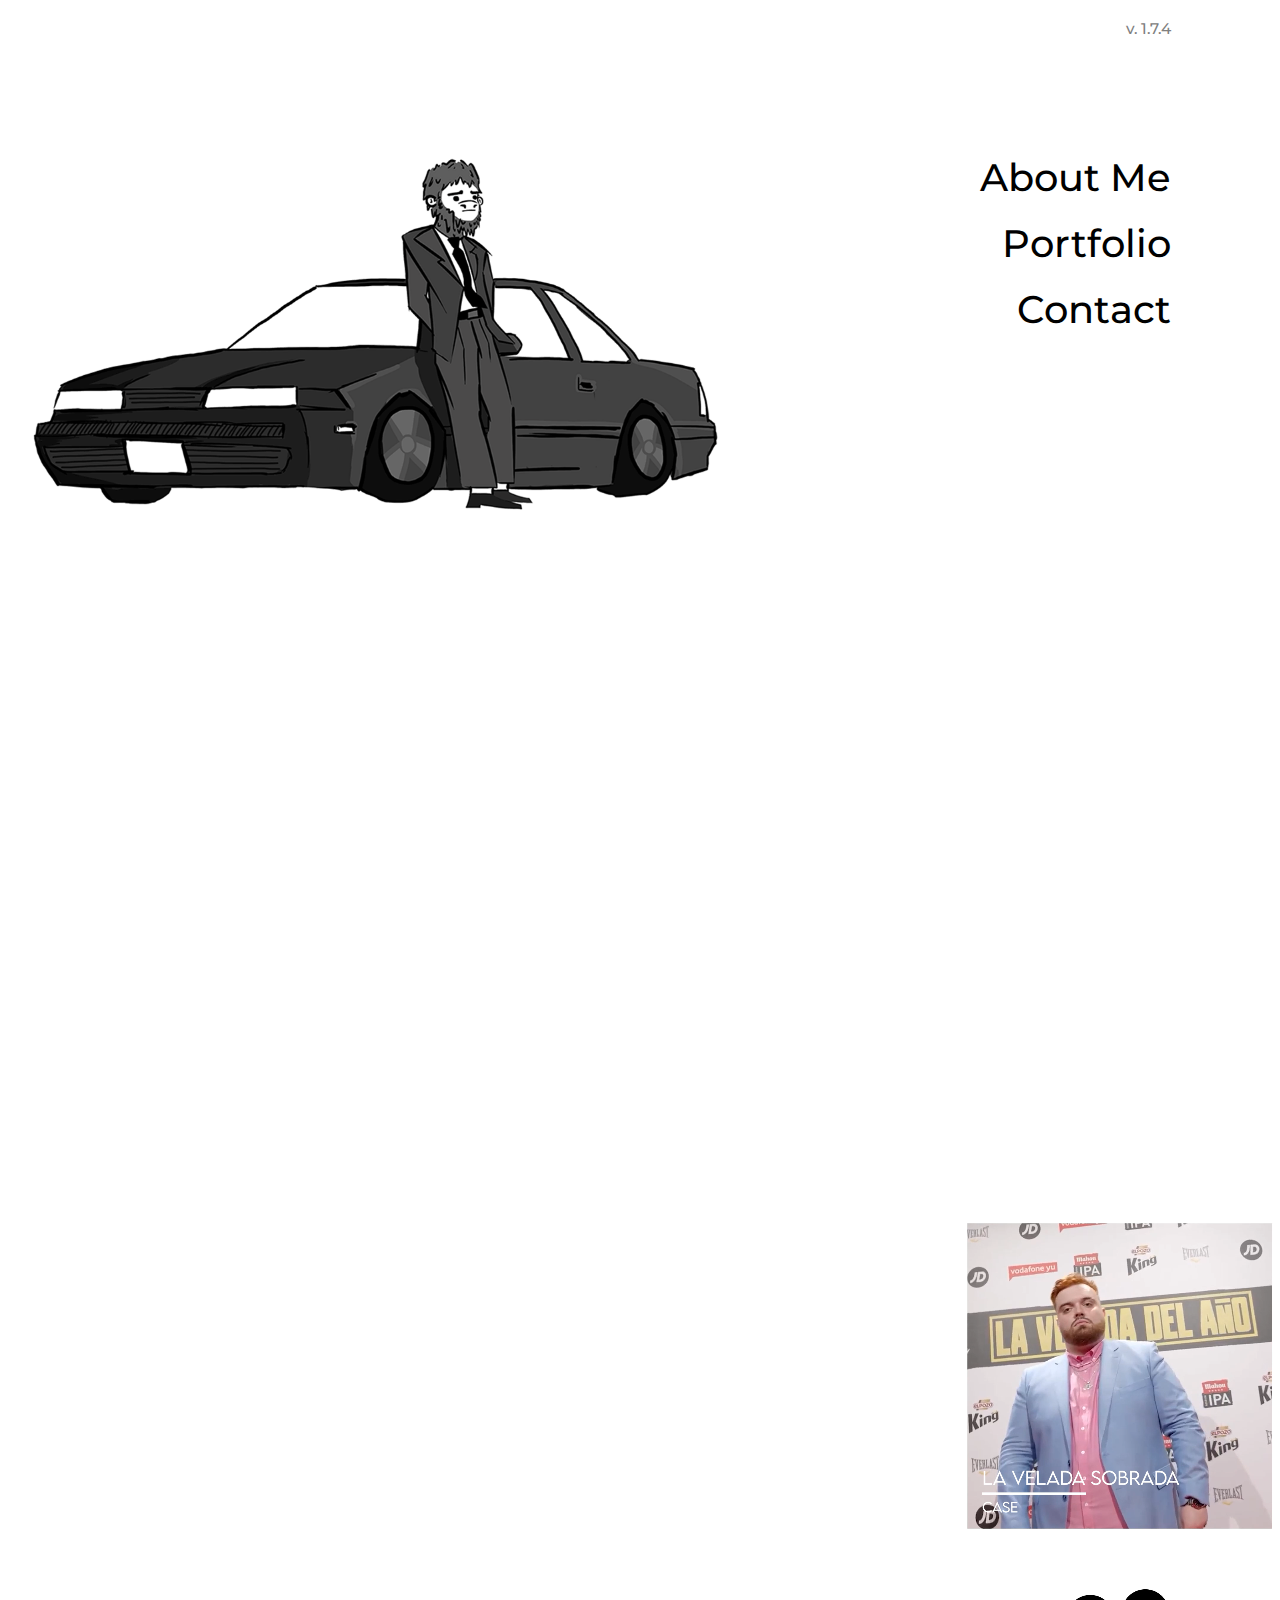
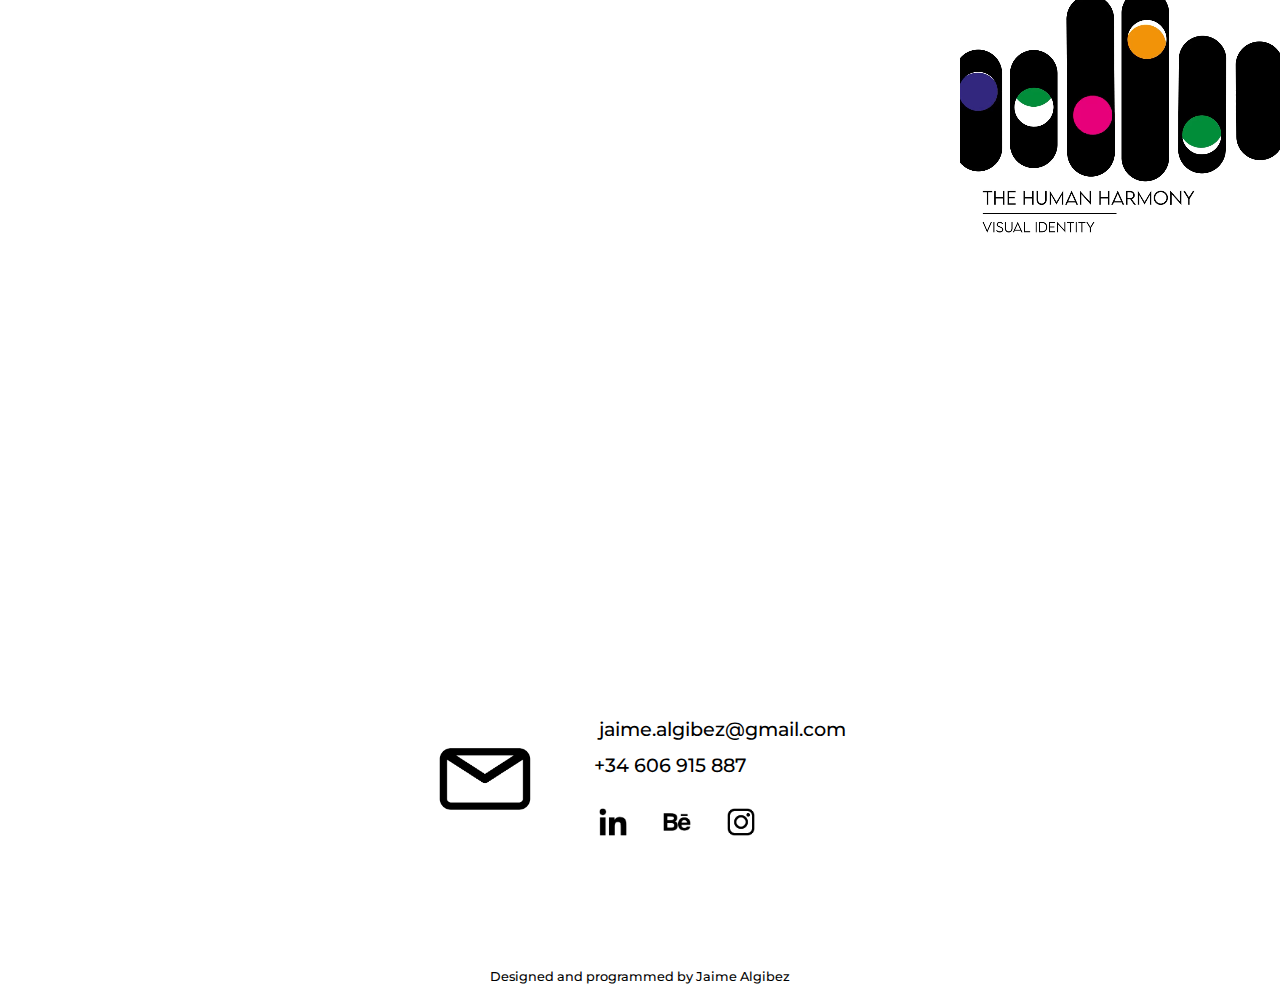
==== commit f0947b7c: "skills" ====
--- a/index.html
+++ b/index.html
@@ -270,25 +270,75 @@
 							I'm always looking for new challenges that take me out of my comfort zone, because having nothing to do kills me with boredom.
 						</p>
 					</div>
-					<!--
 					<div class="p-skills">
-						<div class="p-skill-icon">
-								<img src="Resources/About/Skills/adobe-skills.png" alt="The Adobe logo."/>
-									<span class="p-skill-icon-text">I am proficient in Photoshop, Camera Raw, Illustrator, Indesign, Premier and After Effects.</span>
-						</div>
-						<div class="p-skill-icon">
-								<img src="Resources/About/Skills/copywriting-skills.png" alt="A caligraphic pen icon."/>
-									<span class="p-skill-icon-text">My reading habits helped me develop an intuition for copywriting.</span>
-						</div>
-						<div class="p-skill-icon">
-								<img src="Resources/About/Skills/photography-skills.png" alt="A camera icon."/>
-									<span class="p-skill-icon-text">Photography allows me to tell stories in an instant, through a digital or analogue canvas.</span>
-						</div>
-						<div class="p-skill-icon">
-								<img src="Resources/About/Skills/programing-skills.png" alt="A coding icon."/>
-									<span class="p-skill-icon-text">I found so much creativity in coding that I had to try it myself, so I learnt HTML and CSS. Currently I'm learning Java.</span>
-						</div>
-					</div>-->
+						<button onclick="adobeskills()" id="p-adobeskills-button">
+							<img src="Resources/About/Skills/adobe-skills.png" alt="The Adobe logo."/>
+						</button>
+						<button onclick="copywritingskills()" id="p-copywritingskills-button">
+							<img src="Resources/About/Skills/copywriting-skills.png" alt="A caligraphic pen icon."/>
+						</button>
+						<button onclick="photographyskills()" id="p-photographyskills-button">
+							<img src="Resources/About/Skills/photography-skills.png" alt="A camera icon."/>
+						</button>
+						<button onclick="programingskills()" id="p-programingskills-button">
+							<img src="Resources/About/Skills/programing-skills.png" alt="A coding icon."/>
+						</button>
+					</div>
+					<div class="p-skills-copy">
+						<p id="adobecopy">
+							I am proficient in Photoshop, Camera Raw, Illustrator, Indesign, Premier and After Effects.
+						</p>
+						<p id="copywritingcopy">
+							My reading habits helped me develop an intuition for copywriting.<br><br>
+						</p>
+						<p id="photographycopy">
+							Photography allows me to tell stories in an instant, through a digital or analogue canvas.
+						</p>
+						<p id="programingcopy">
+							I found so much creativity in coding that I had to try it myself, so I learnt HTML and CSS. Currently I'm learning Java.
+						</p>
+					</div>
+					<script>
+						function adobeskills() {
+							document.getElementById('p-adobeskills-button').style.backgroundColor = 'green';
+							document.getElementById('p-copywritingskills-button').style.backgroundColor = 'white';
+							document.getElementById('p-photographyskills-button').style.backgroundColor = 'white';
+							document.getElementById('p-programingskills-button').style.backgroundColor = 'white';
+							document.getElementById('adobecopy').style.display = 'block';
+							document.getElementById('copywritingcopy').style.display = 'none';
+							document.getElementById('photographycopy').style.display = 'none';
+							document.getElementById('programingcopy').style.display = 'none';}
+
+						function copywritingskills() {
+							document.getElementById('p-adobeskills-button').style.backgroundColor = 'white';
+							document.getElementById('p-copywritingskills-button').style.backgroundColor = 'green';
+							document.getElementById('p-photographyskills-button').style.backgroundColor = 'white';
+							document.getElementById('p-programingskills-button').style.backgroundColor = 'white';
+							document.getElementById('adobecopy').style.display = 'none';
+							document.getElementById('copywritingcopy').style.display = 'block';
+							document.getElementById('photographycopy').style.display = 'none';
+							document.getElementById('programingcopy').style.display = 'none';}
+
+						function photographyskills() {
+							document.getElementById('p-adobeskills-button').style.backgroundColor = 'white';
+							document.getElementById('p-copywritingskills-button').style.backgroundColor = 'white';
+							document.getElementById('p-photographyskills-button').style.backgroundColor = 'green';
+							document.getElementById('p-programingskills-button').style.backgroundColor = 'white';
+							document.getElementById('adobecopy').style.display = 'none';
+							document.getElementById('copywritingcopy').style.display = 'none';
+							document.getElementById('photographycopy').style.display = 'block';
+							document.getElementById('programingcopy').style.display = 'none';}
+
+						function programingskills() {
+							document.getElementById('p-adobeskills-button').style.backgroundColor = 'white';
+							document.getElementById('p-copywritingskills-button').style.backgroundColor = 'white';
+							document.getElementById('p-photographyskills-button').style.backgroundColor = 'white';
+							document.getElementById('p-programingskills-button').style.backgroundColor = 'green';
+							document.getElementById('adobecopy').style.display = 'none';
+							document.getElementById('copywritingcopy').style.display = 'none';
+							document.getElementById('photographycopy').style.display = 'none';
+							document.getElementById('programingcopy').style.display = 'block';}
+					</script>
 			</section>
 <!--Portfolio-->
 			<section class="p-portfolio">
--- a/Resources/Styles.css
+++ b/Resources/Styles.css
@@ -419,42 +419,65 @@
 
     .p-copy {
       font-size: 4vw;}
-/*
-
-      .p-skills {
-        display: flex;
-        flex-flow: row wrap;
-        margin-top: 15vw;
-        margin-bottom: 40vw;}
-    
-      .p-skill-icon {
+
+    .p-skills {
+      display: flex;
+      flex-flow: row wrap;}
+    
+      #p-adobeskills-button {
+        background-color: green;
+        border: 0px;
+        position: relative;
+        width: 10vw;
+        height: 10vw;
+        margin: auto;}
+
+      #p-copywritingskills-button {
         background-color: white;
+        border: 0px;
         position: relative;
-        width: 25vw;
-        height: 25vw;
+        width: 10vw;
+        height: 10vw;
         margin: auto;}
-      
-      .p-skill-icon:hover {
-        background-color: green;}
-      
-      .p-skill-icon .skill-icon-text {
-        visibility: hidden;
-        width: 1000vw;
-        position: absolute;
-        z-index: 1;
-        bottom: 150%;
-        font-family: "Montserrat Medium";
-        font-size: 10vw;
-        color: black;
-        text-align: start;
-        opacity: 0%;
-        transition: 0.3s;}
-      
-      .p-skill-icon:hover .skill-icon-text {
-        visibility: visible;
-        opacity: 100%;
-        transition: opacity 0.5s;}
-*/
+
+      #p-photographyskills-button {
+        background-color: white;
+        border: 0px;
+        position: relative;
+        width: 10vw;
+        height: 10vw;
+        margin: auto;}
+
+      #p-programingskills-button {
+        background-color: white;
+        border: 0px;
+        position: relative;
+        width: 10vw;
+        height: 10vw;
+        margin: auto;}
+
+    .p-skills-copy {
+      margin-left: 2vw;
+      margin-right: 2vw;
+      margin-top: 3vw;
+      margin-bottom: 9vw;}
+  
+      #adobecopy {
+        font-size: 3vw;}
+
+      #copywritingcopy {
+        font-size: 3vw;
+        display: none;}
+
+      #photographycopy {
+        font-size: 3vw;
+        display: none;}
+
+      #programingcopy {
+        font-size: 3vw;
+        display: none;}
+
+
 
   /*Portfolio*/
 
@@ -512,7 +535,7 @@
       margin-bottom: 5vw;}
   
     .p-contact-info {
-      font-size: 3vw;}
+      font-size: 2vw;}
 
     .p-social-media-container{
       display: flex;
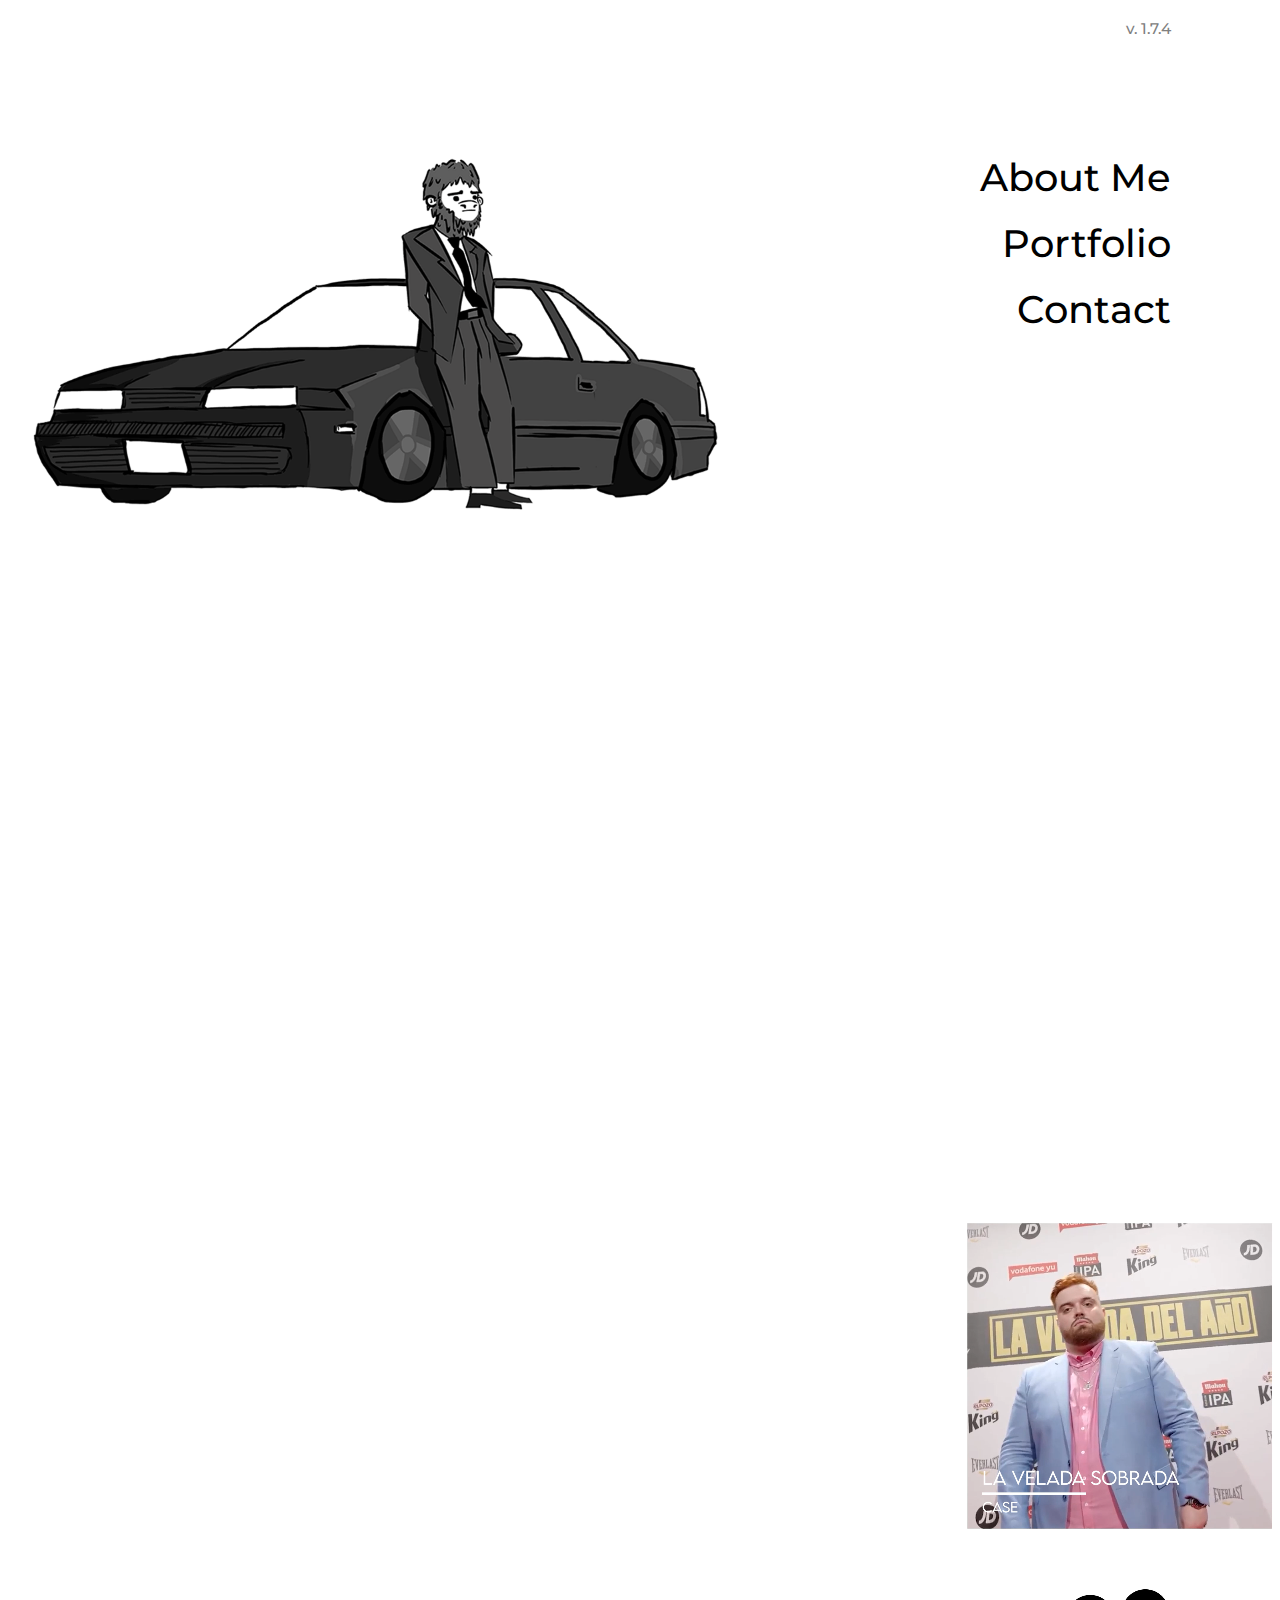
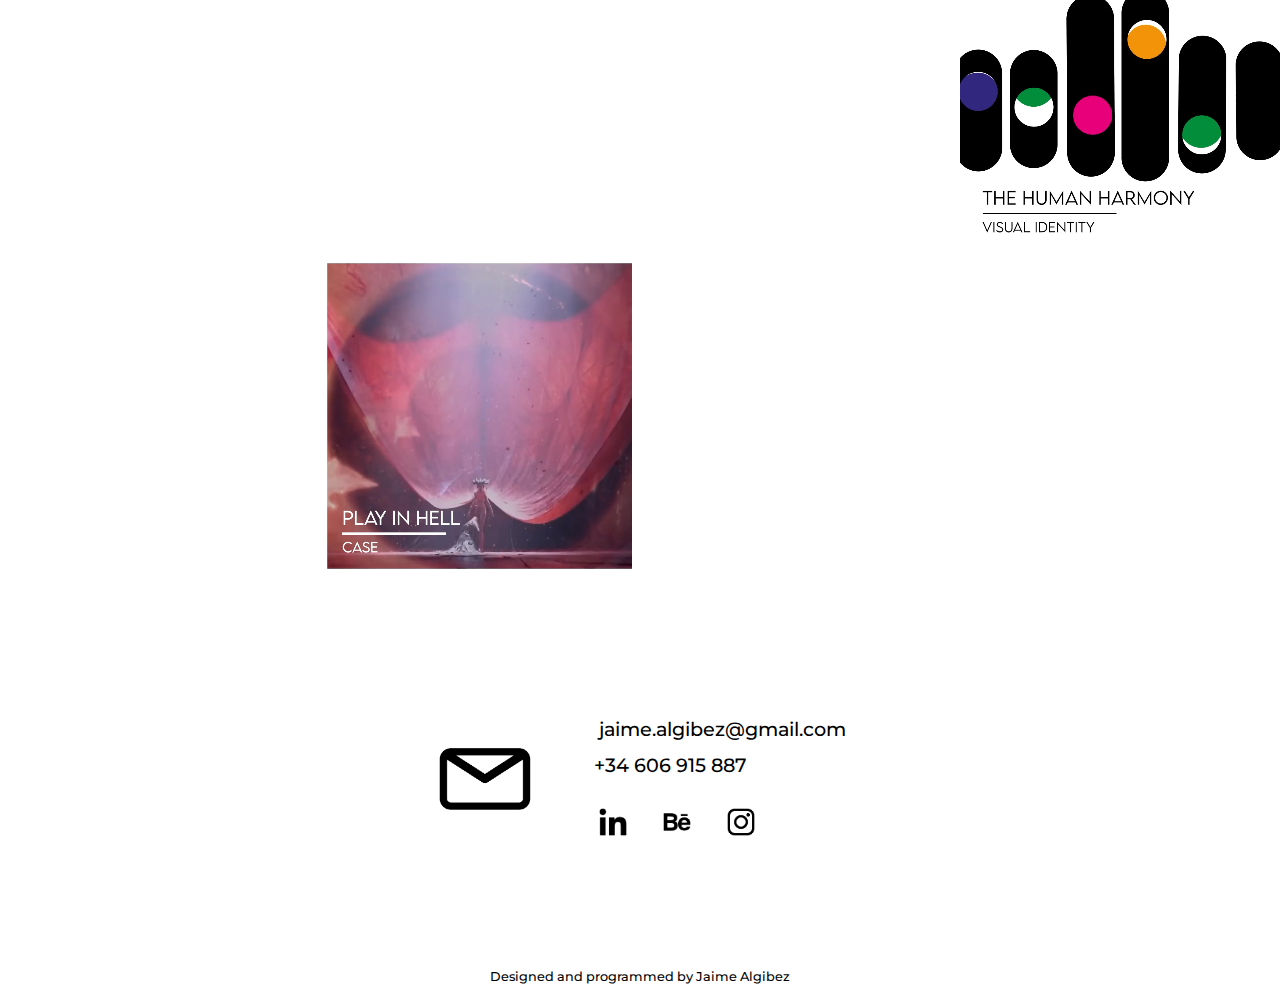
==== commit 14b286af: "borde" ====
--- a/index.html
+++ b/index.html
@@ -261,7 +261,7 @@
 <!--About Me-->
 		<div class="phone">
 			<section>
-				<img src="Resources/Waiting Chango.gif" alt="A monkey on a suit waits leaning on a car as the wind moves his clothes, next to him its Jaime Algibez."/>
+				<img class="p-opening" src="Resources/Waiting Chango.gif" alt="A monkey on a suit waits leaning on a car as the wind moves his clothes, next to him its Jaime Algibez."/>
 				<h1 class="p-h1">JAIME ALGIBEZ</h1>
 					<div class="p-bio">
 						<p class="p-copy">
--- a/Resources/Styles.css
+++ b/Resources/Styles.css
@@ -407,14 +407,20 @@
 
   /*About Me*/
 
+    .p-opening {
+      margin-left: 8vw;
+      margin-right: 8vw;}
+
+
     .p-h1 {
       font-size: 8vw;
-      margin-left: 2vw;}
+      margin-left: 8vw;
+      margin-right: 8vw;}
 
     .p-bio {
-      width: 70%;
       margin-top: 5vw;
-      margin-left: 2vw;
+      margin-left: 8vw;
+      margin-right: 8vw;
       margin-bottom: 5vw;}
 
     .p-copy {
@@ -422,7 +428,8 @@
 
     .p-skills {
       display: flex;
-      flex-flow: row wrap;}
+      flex-flow: row wrap;
+      margin-top: 12vw;}
     
       #p-adobeskills-button {
         background-color: green;
@@ -457,25 +464,29 @@
         margin: auto;}
 
     .p-skills-copy {
-      margin-left: 2vw;
-      margin-right: 2vw;
+      margin-left: 8vw;
+      margin-right: 8vw;
       margin-top: 3vw;
-      margin-bottom: 9vw;}
+      height: 30vw;}
   
       #adobecopy {
-        font-size: 3vw;}
+        font-size: 4vw;
+        transition: all 200ms;}
 
       #copywritingcopy {
-        font-size: 3vw;
-        display: none;}
+        font-size: 4vw;
+        display: none;
+        transition: all 200ms;}
 
       #photographycopy {
-        font-size: 3vw;
-        display: none;}
+        font-size: 4vw;
+        display: none;
+        transition: all 200ms;}
 
       #programingcopy {
-        font-size: 3vw;
-        display: none;}
+        font-size: 4vw;
+        display: none;
+        transition: all 200ms;}
 
 
 
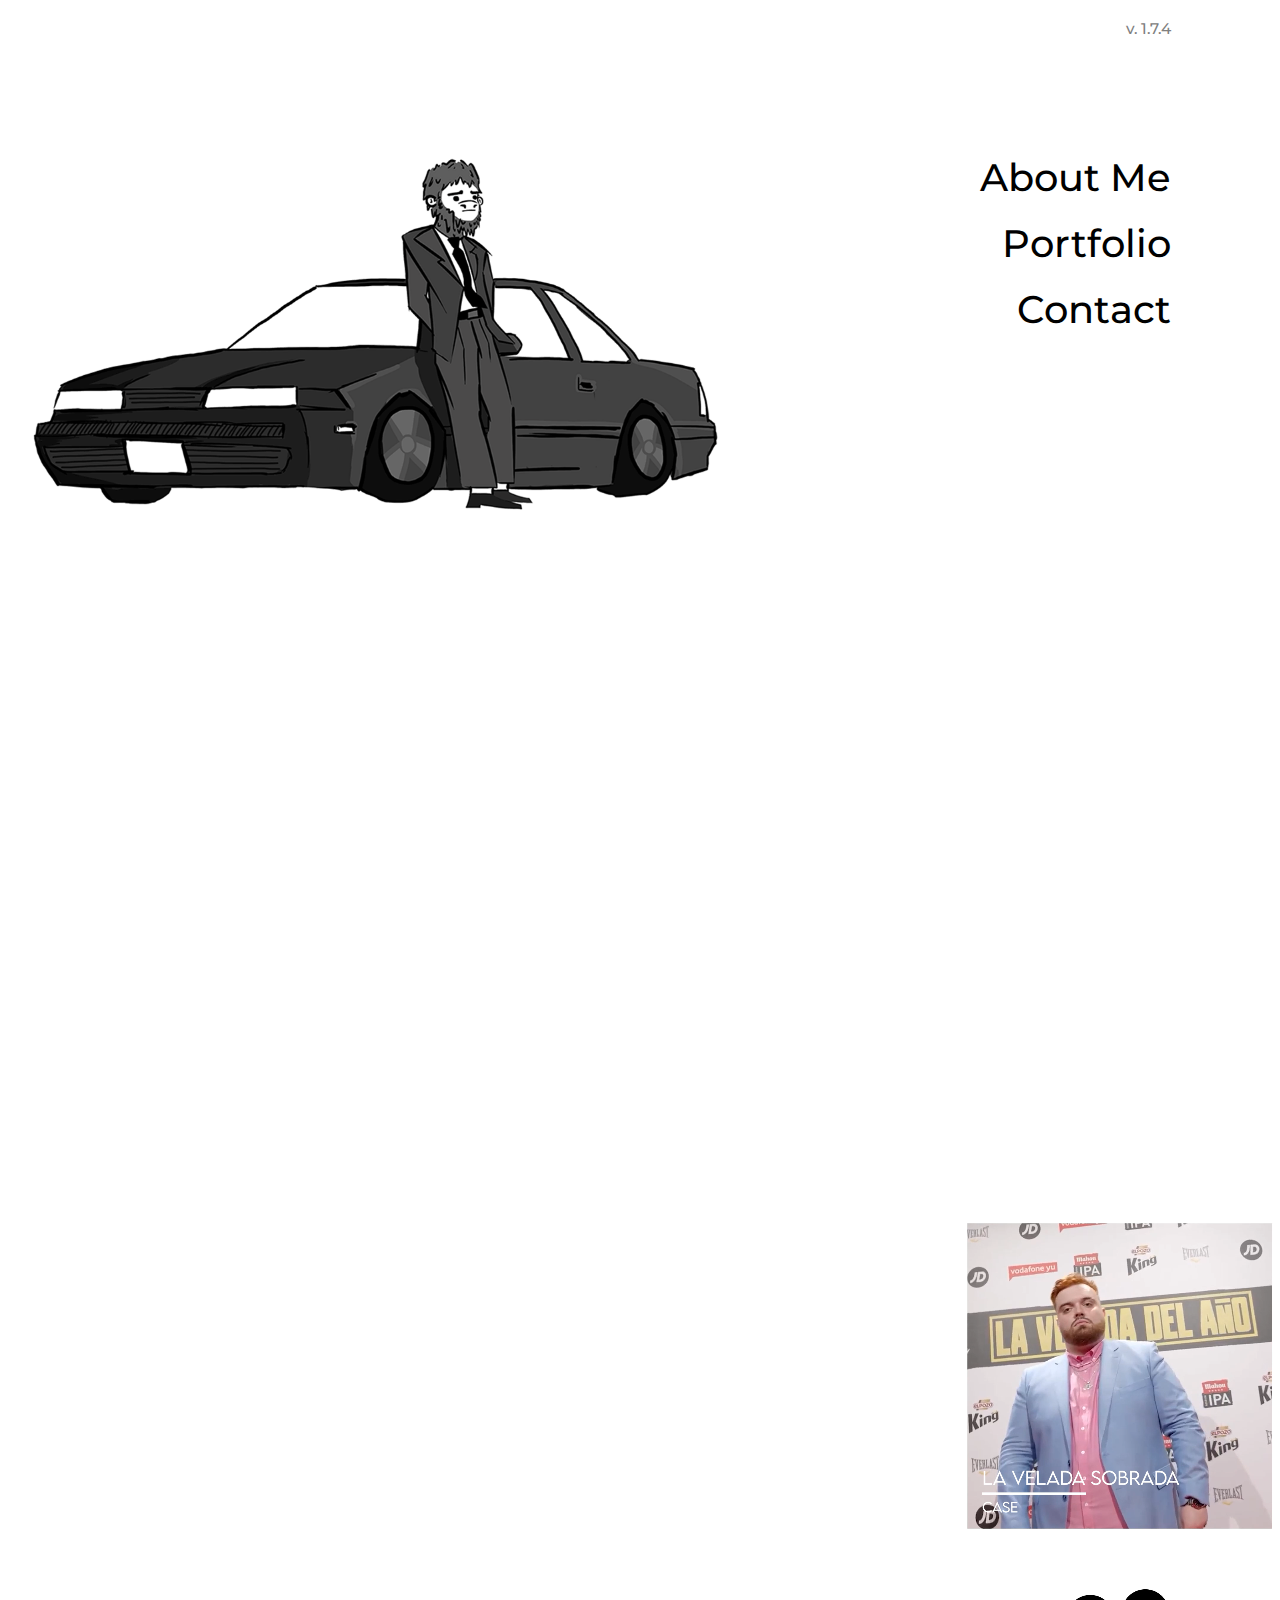
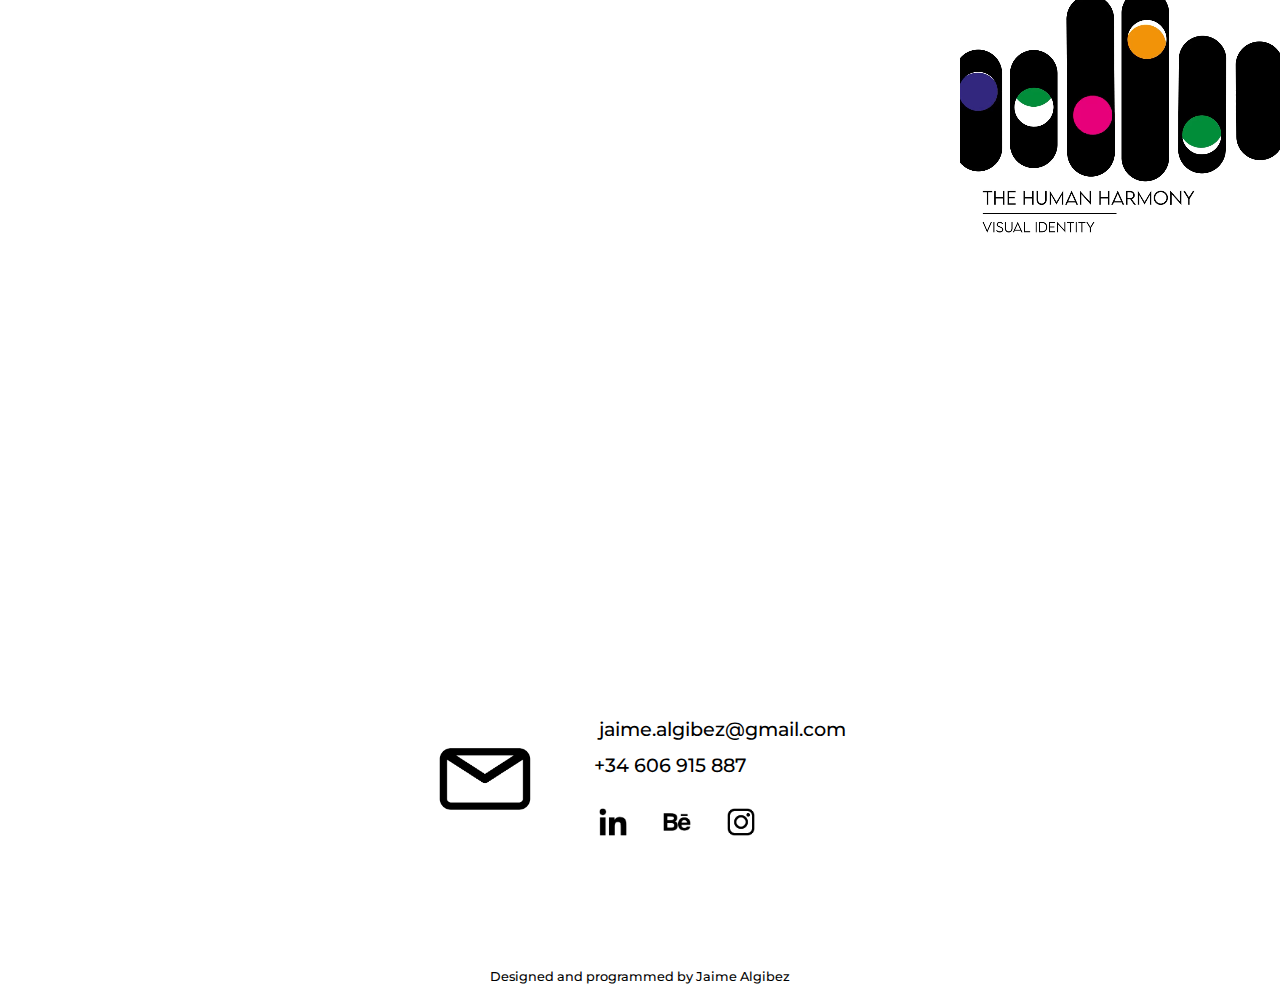
==== commit 9c35cfac: "pruebaas" ====
--- a/index.html
+++ b/index.html
@@ -260,16 +260,14 @@
 
 <!--About Me-->
 		<div class="phone">
-			<section>
-				<img class="p-opening" src="Resources/Waiting Chango.gif" alt="A monkey on a suit waits leaning on a car as the wind moves his clothes, next to him its Jaime Algibez."/>
+			<section class="p-opening">
+				<img class="p-waiting-chango" src="Resources/Waiting Chango -P Animation.gif" alt="A monkey on a suit waits leaning on a car as the wind moves his clothes, next to him its Jaime Algibez."/>
 				<h1 class="p-h1">JAIME ALGIBEZ</h1>
-					<div class="p-bio">
 						<p class="p-copy">
 							I am a creative trained in advertising with a passion for the world of videogames.
 							<br>
 							I'm always looking for new challenges that take me out of my comfort zone, because having nothing to do kills me with boredom.
 						</p>
-					</div>
 					<div class="p-skills">
 						<button onclick="adobeskills()" id="p-adobeskills-button">
 							<img src="Resources/About/Skills/adobe-skills.png" alt="The Adobe logo."/>
--- a/Resources/Styles.css
+++ b/Resources/Styles.css
@@ -1,7 +1,8 @@
 /*Hidding mechanism*/
 
   .phone {
-    display: none;}
+    display: none;
+    }
 
   @media screen and (orientation: portrait) {
     .desktop {
@@ -407,29 +408,41 @@
 
   /*About Me*/
 
-    .p-opening {
-      margin-left: 8vw;
-      margin-right: 8vw;}
-
+  .p-opening{
+    text-align: center;}
+
+  .p-square {
+    width: 100%;
+    aspect-ratio: 1 / 1;
+    text-align: center;
+  }
+
+  .p-container {
+    width: 80vw;
+    height: auto;
+    margin: 0 auto;
+    padding: 10px;
+    position: relative;
+  }
+
+    .p-waiting-chango {
+      margin: auto;
+      margin-top: 20vw;
+      width: 60vw;}
 
     .p-h1 {
       font-size: 8vw;
-      margin-left: 8vw;
-      margin-right: 8vw;}
-
-    .p-bio {
-      margin-top: 5vw;
+      margin-bottom: 20vw;}
+
+    .p-copy {
+      font-size: 2vw;
       margin-left: 8vw;
       margin-right: 8vw;
-      margin-bottom: 5vw;}
-
-    .p-copy {
-      font-size: 4vw;}
+      margin-bottom: 20vw;}
 
     .p-skills {
       display: flex;
-      flex-flow: row wrap;
-      margin-top: 12vw;}
+      flex-flow: row wrap;}
     
       #p-adobeskills-button {
         background-color: green;
@@ -470,23 +483,19 @@
       height: 30vw;}
   
       #adobecopy {
-        font-size: 4vw;
-        transition: all 200ms;}
+        font-size: 4vw;}
 
       #copywritingcopy {
         font-size: 4vw;
-        display: none;
-        transition: all 200ms;}
+        display: none;}
 
       #photographycopy {
         font-size: 4vw;
-        display: none;
-        transition: all 200ms;}
+        display: none;}
 
       #programingcopy {
         font-size: 4vw;
-        display: none;
-        transition: all 200ms;}
+        display: none;}
 
 
 
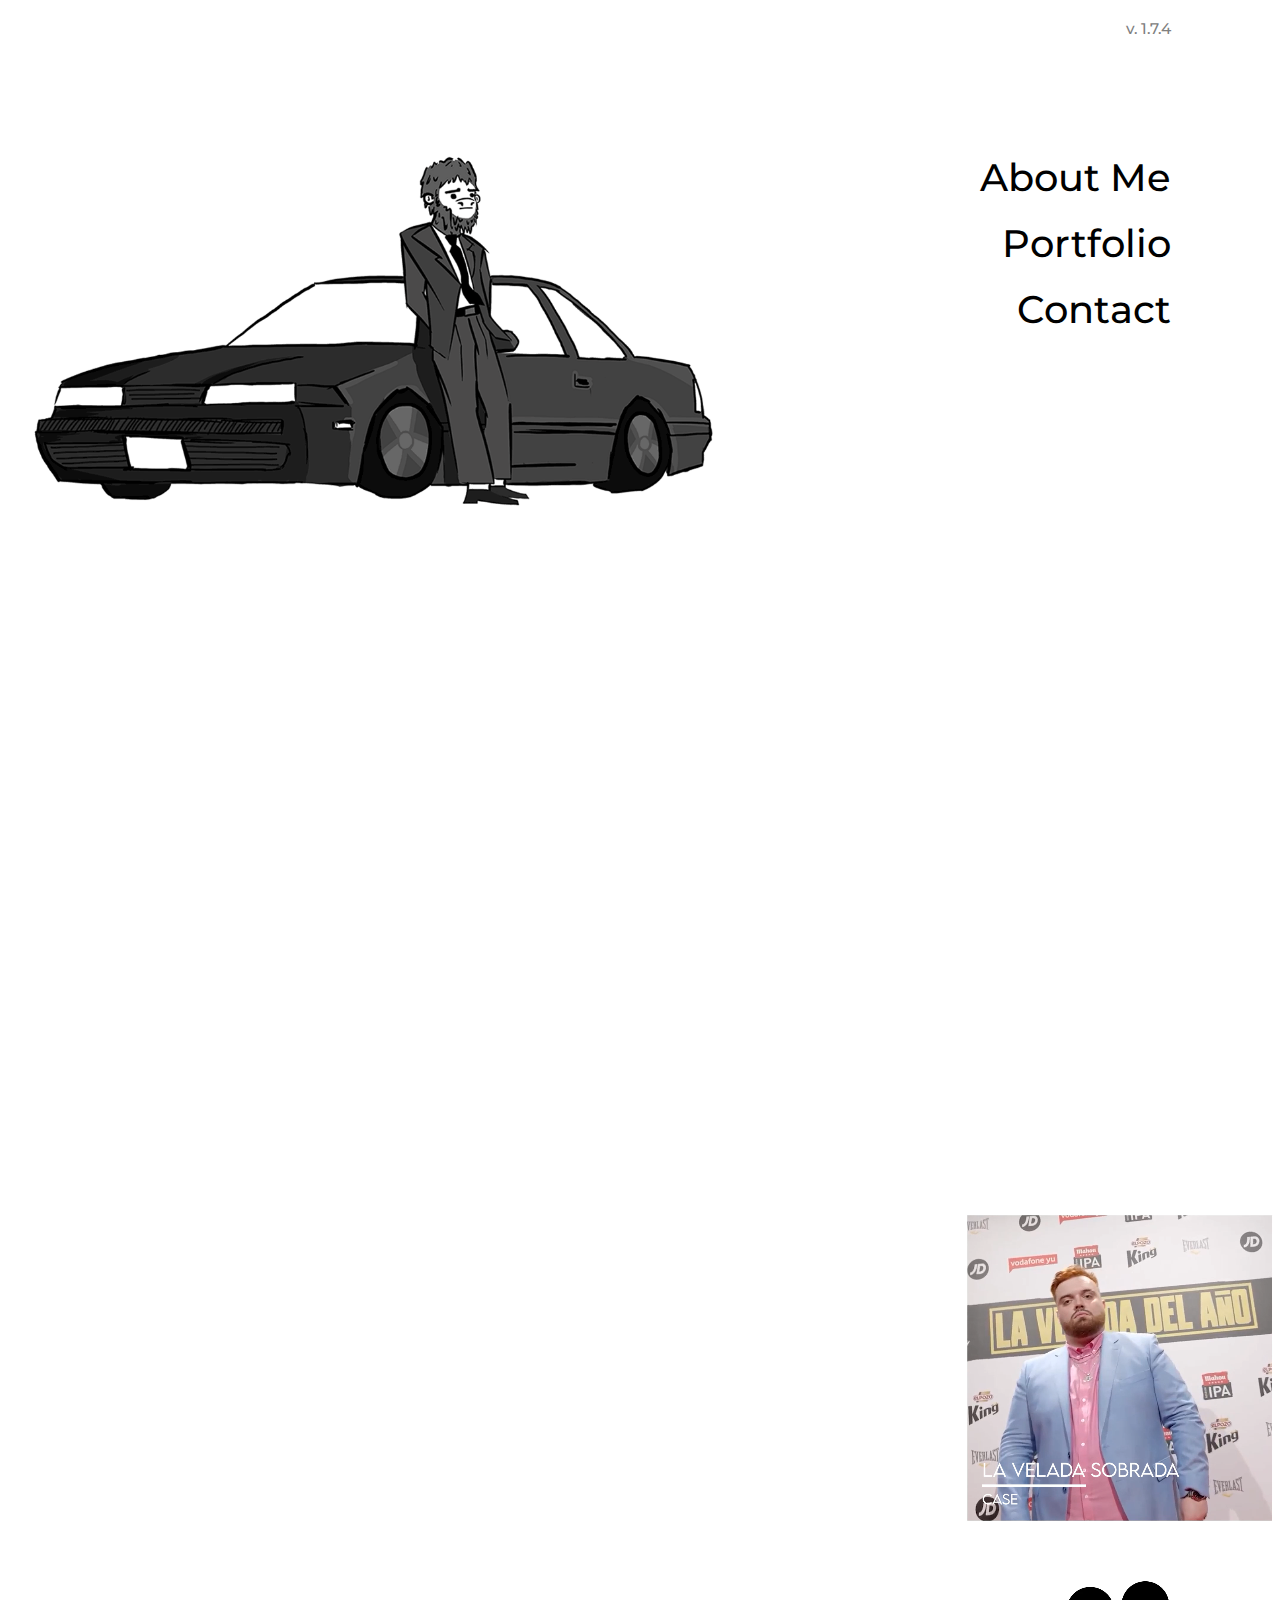
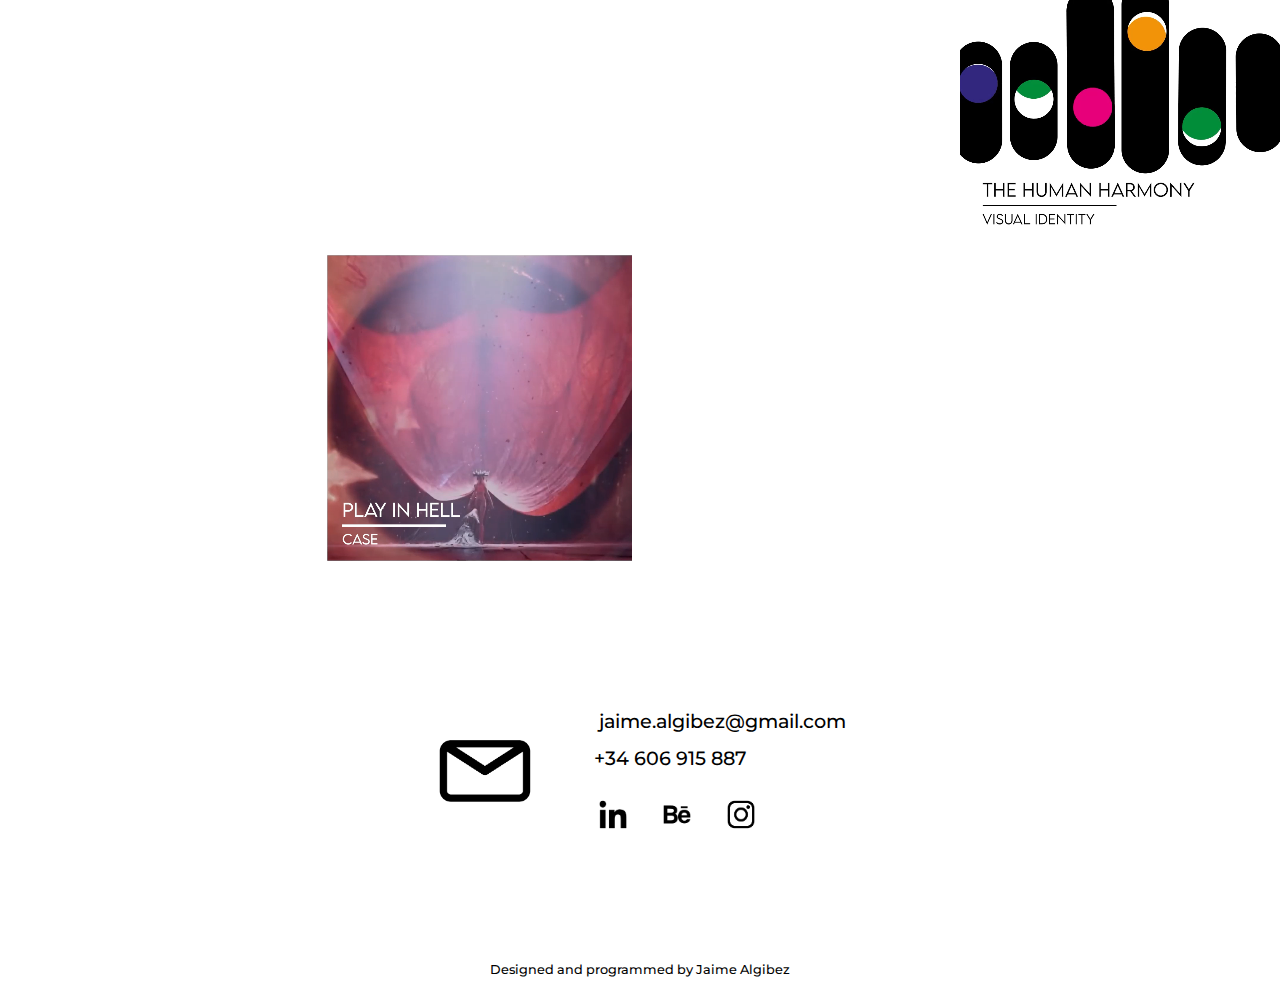
==== commit 261025ef: "optimización" ====
--- a/index.html
+++ b/index.html
@@ -12,7 +12,7 @@
 		<div class="desktop">
 <!--Opening-->
 			<section class="opening">
-					<img src="Resources/Waiting Chango.gif" alt="A monkey on a suit waits leaning on a car as the wind moves his clothes."/>
+					<img class="d-waiting-chango" src="Resources/Waiting Chango.gif" alt="A monkey on a suit waits leaning on a car as the wind moves his clothes."/>
 					<p class="version">v. 1.7.4</p>
 					<ul class="menu">
 						<li><a href="#about-me">About Me</a></li>
@@ -261,7 +261,7 @@
 <!--About Me-->
 		<div class="phone">
 			<section class="p-opening">
-				<img class="p-waiting-chango" src="Resources/Waiting Chango -P Animation.gif" alt="A monkey on a suit waits leaning on a car as the wind moves his clothes, next to him its Jaime Algibez."/>
+				<img class="p-waiting-chango" src="Resources/Waiting Chango.gif" alt="A monkey on a suit waits leaning on a car as the wind moves his clothes, next to him its Jaime Algibez."/>
 				<h1 class="p-h1">JAIME ALGIBEZ</h1>
 						<p class="p-copy">
 							I am a creative trained in advertising with a passion for the world of videogames.
@@ -287,8 +287,7 @@
 							I am proficient in Photoshop, Camera Raw, Illustrator, Indesign, Premier and After Effects.
 						</p>
 						<p id="copywritingcopy">
-							My reading habits helped me develop an intuition for copywriting.<br><br>
-						</p>
+							My reading habits helped me develop an intuition for copywriting.
 						<p id="photographycopy">
 							Photography allows me to tell stories in an instant, through a digital or analogue canvas.
 						</p>
--- a/Resources/Styles.css
+++ b/Resources/Styles.css
@@ -97,6 +97,11 @@
       font-family: "Montserrat Medium";
       font-size: 1.2vw;
       color: grey;}
+
+    .d-waiting-chango {
+      width: 55.3vw;
+      margin-left: 1.5vw;
+      margin-top: 10.5vw;}
 
     .menu {
       position: absolute;
@@ -479,7 +484,7 @@
     .p-skills-copy {
       margin-left: 8vw;
       margin-right: 8vw;
-      margin-top: 3vw;
+      margin-top: 5vw;
       height: 30vw;}
   
       #adobecopy {
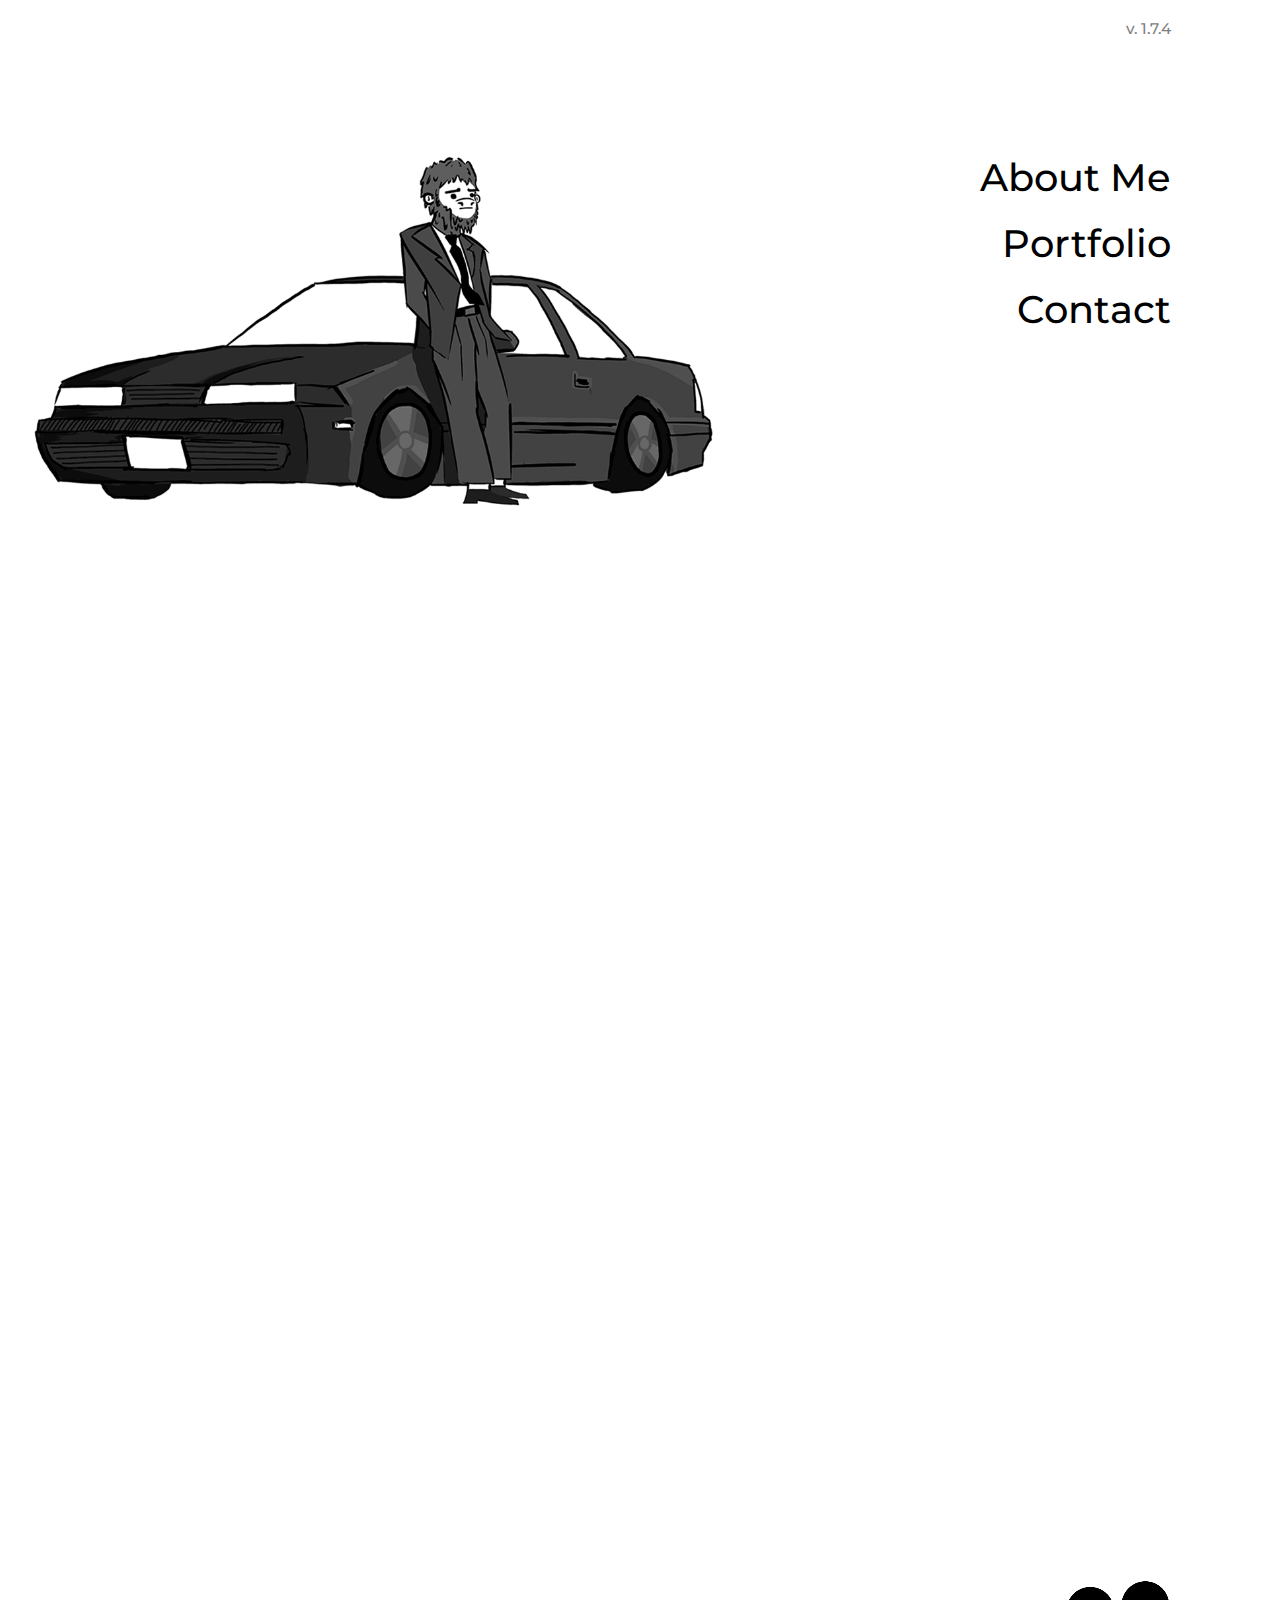
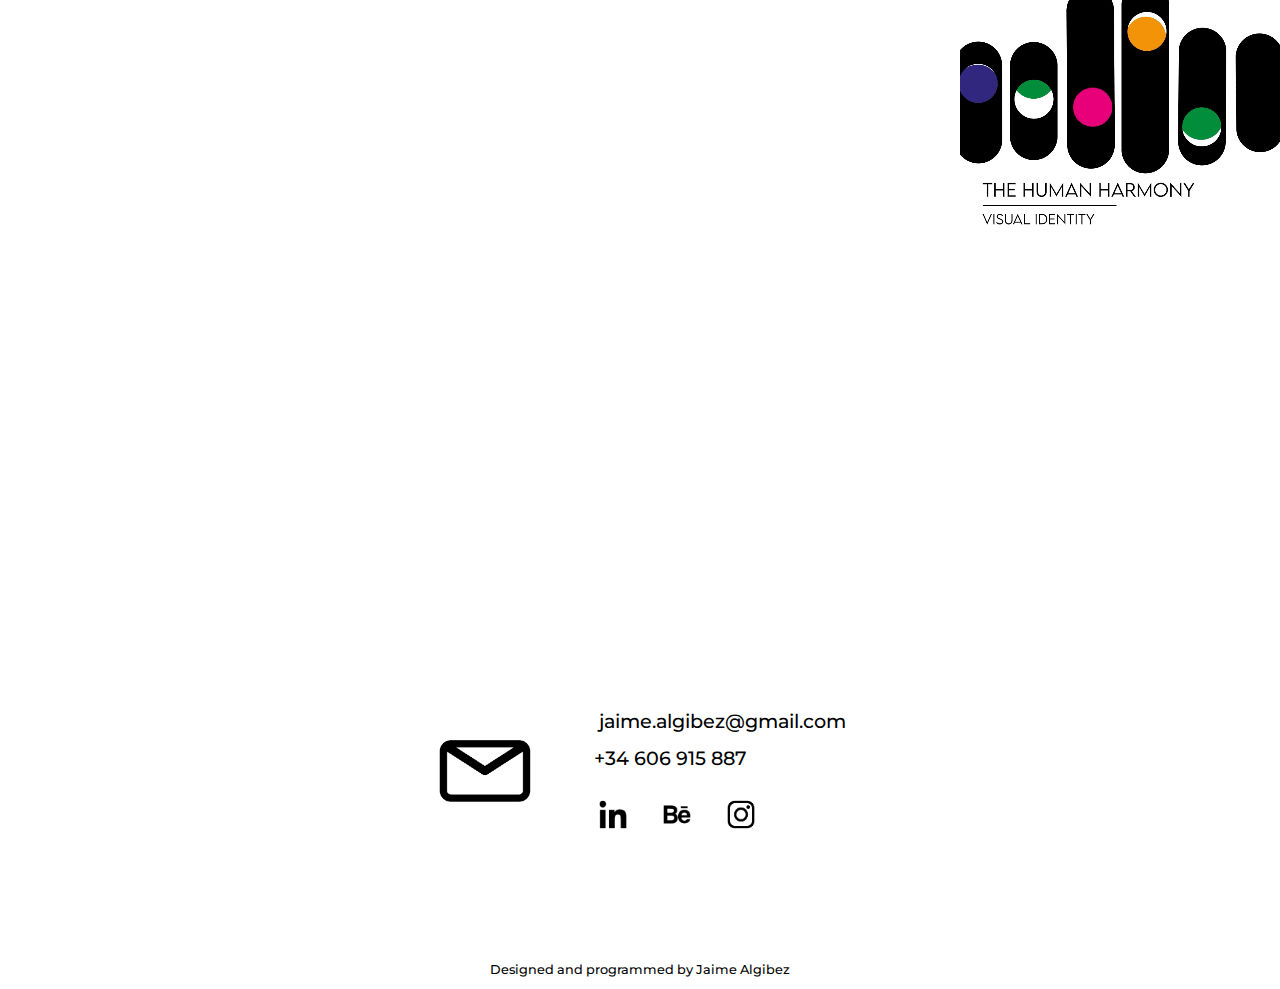
==== commit 486ce7e2: "phone" ====
--- a/index.html
+++ b/index.html
@@ -339,43 +339,35 @@
 			</section>
 <!--Portfolio-->
 			<section class="p-portfolio">
-
-					<a href="Pages/Poema.html">
-						<video class="work-video" src="Resources/Portfolio/Poema/Poema - Cover.mp4" muted onmouseover="this.play()" onmouseout="this.pause();this.currentTime=0;" alt="Launch action for Diablo IV."></video>
-					</a>
-
-					<a href="Pages/TheHumanHarmony.html">
-						<video class="work-video" src="Resources/Portfolio/The Human Harmony/The Human Harmony - Cover.mp4" muted onmouseover="this.play()" onmouseout="this.pause();this.currentTime=0;" alt="Launch action for Diablo IV."></video>
-					</a>
-
-					<a href="Pages/ScrubMommy.html">
-						<video class="work-video" src="Resources/Portfolio/Scrub Mommy/Scrub Mommy - Cover.mp4" muted onmouseover="this.play()" onmouseout="this.pause();this.currentTime=0;" alt="Launch action for Diablo IV."></video>
-					</a>
-
-					<button onclick="Load1()" id="loadbutton1">Load More</button>
-
-					<a  href="Pages/WWWBWD.html">
-						<video id="work4" class="hidden-work-video" src="Resources/Portfolio/WWWBWD/WWWBWD - Cover.mp4" muted onmouseover="this.play()" onmouseout="this.pause();this.currentTime=0;" alt="Launch action for Diablo IV."></video>
-					</a>
-					<a  href="Pages/LaVeladaSobrada.html">
-						<video id="work5" class="hidden-work-video" src="Resources/Portfolio/La Velada Sobrada/La Velada Sobrada - Cover.mp4" muted onmouseover="this.play()" onmouseout="this.pause();this.currentTime=0;" alt="Launch action for Diablo IV."></video>
-					</a>
-					<a  href="Pages/PlayinHell.html">
-						<video id="work6" class="hidden-work-video" src="Resources/Portfolio/Play in Hell/Play in Hell - Cover.mp4" muted onmouseover="this.play()" onmouseout="this.pause();this.currentTime=0;" alt="Launch action for Diablo IV."></video>
-					</a>
-
-					<button onclick="Load2()" id="loadbutton2">Load More</button>
-
-					<a  href="Pages/ScrubMommy.html">
-						<video id="work7" class="hidden-work-video" src="Resources/Portfolio/Scrub Mommy/Scrub Mommy - Cover.mp4" muted onmouseover="this.play()" onmouseout="this.pause();this.currentTime=0;" alt="Launch action for Diablo IV."></video>
-					</a>
-					<a  href="Pages/ScrubMommy.html">
-						<video id="work8" class="hidden-work-video" src="Resources/Portfolio/Scrub Mommy/Scrub Mommy - Cover.mp4" muted onmouseover="this.play()" onmouseout="this.pause();this.currentTime=0;" alt="Launch action for Diablo IV."></video>
-					</a>
-					<a  href="Pages/ScrubMommy.html">
-						<video id="work9" class="hidden-work-video" src="Resources/Portfolio/Scrub Mommy/Scrub Mommy - Cover.mp4" muted onmouseover="this.play()" onmouseout="this.pause();this.currentTime=0;" alt="Launch action for Diablo IV."></video>
-					</a>
-
+				<a href="Pages/MidnightSnack.html">
+					<img src="Resources/Portfolio/Midnight Snack/Midnight Snack - Phone Cover.jpg" alt="Videogame developed during and winer of the UEM Dreamjam 2024.">
+				</a>
+				<a href="Pages/ProximaestacionIKEA.html">
+					<img src="Resources/Portfolio/Próxima estación IKEA/Próxima Estación Ikea - Phone Cover.jpg" alt="Exterior graphic campaign for the new IKEA shop in Madrid.">
+				</a>
+				<a href="Pages/Miscellany.html">
+					<img src="Resources/Portfolio/Miscellany/Miscellany - Phone Cover.jpg" alt="Mainly photographs made by Jaime Algibez and some pieces of other disciplines.">
+				</a>
+				<button onclick="Load1()" id="loadbutton1">Load More</button>
+				<a href="Pages/WWWBWD.html">
+					<img id="work4" src="Resources/Portfolio/WWWBWD/WWWBWD - Phone Cover.jpg" alt="Print graphic campaign for the new sizes of the SAKURA Pigma Micorn pens.">
+				</a>
+				<a href="Pages/TheHumanHarmony.html">
+					<img id="work5" src="Resources/Portfolio/The Human Harmony/The Human Harmony - Phone Cover.jpg" alt="Visual identity for Eurovision 2025.">
+				</a>
+				<a href="Pages/ScrubMommy.html">
+					<img id="work6" src="Resources/Portfolio/Scrub Mommy/Scrub Mommy - Phone Cover.jpg" alt="Packaging design for Scrub Mommy, Premium Wonder Wash up, and Magic Multisurface Cleaner.">
+				</a>
+				<button onclick="Load2()" id="loadbutton2">Load More</button>
+				<a href="Pages/PlayinHell.html">
+					<img id="work7" src="Resources/Portfolio/Play in Hell/Play in Hell - Phone Cover.jpg" alt="Launch action for Diablo IV.">
+				</a>
+				<a href="Pages/Poema.html">
+					<img id="work8" src="Resources/Portfolio/Poema/Cruz Roja te Escucha - Phone Cover.jpg" alt="Advertisement for the Red Cross.">
+				</a>
+				<a href="Pages/LaVeladaSobrada.html">
+					<img id="work9" src="Resources/Portfolio/La Velada Sobrada/La Velada Sobrada - Phone Cover.jpg" alt="Notoriety action to make KFC even more relevant among the youth.">
+				</a>
 					<script>
 						function Load1() {
 							document.getElementById('loadbutton1').style.display = 'none';
--- a/Resources/Styles.css
+++ b/Resources/Styles.css
@@ -550,6 +550,25 @@
     -webkit-user-select: none;
     touch-action: manipulation;}
 
+  #work4 {
+    display: none;
+    object-fit: cover;}
+
+  #work5 {
+    display: none;}
+
+  #work6 {
+    display: none;}
+
+  #work7 {
+    display: none;}
+
+  #work8 {
+    display: none;}
+
+  #work9 {
+    display: none;}
+
 
 
   /*Contact*/
